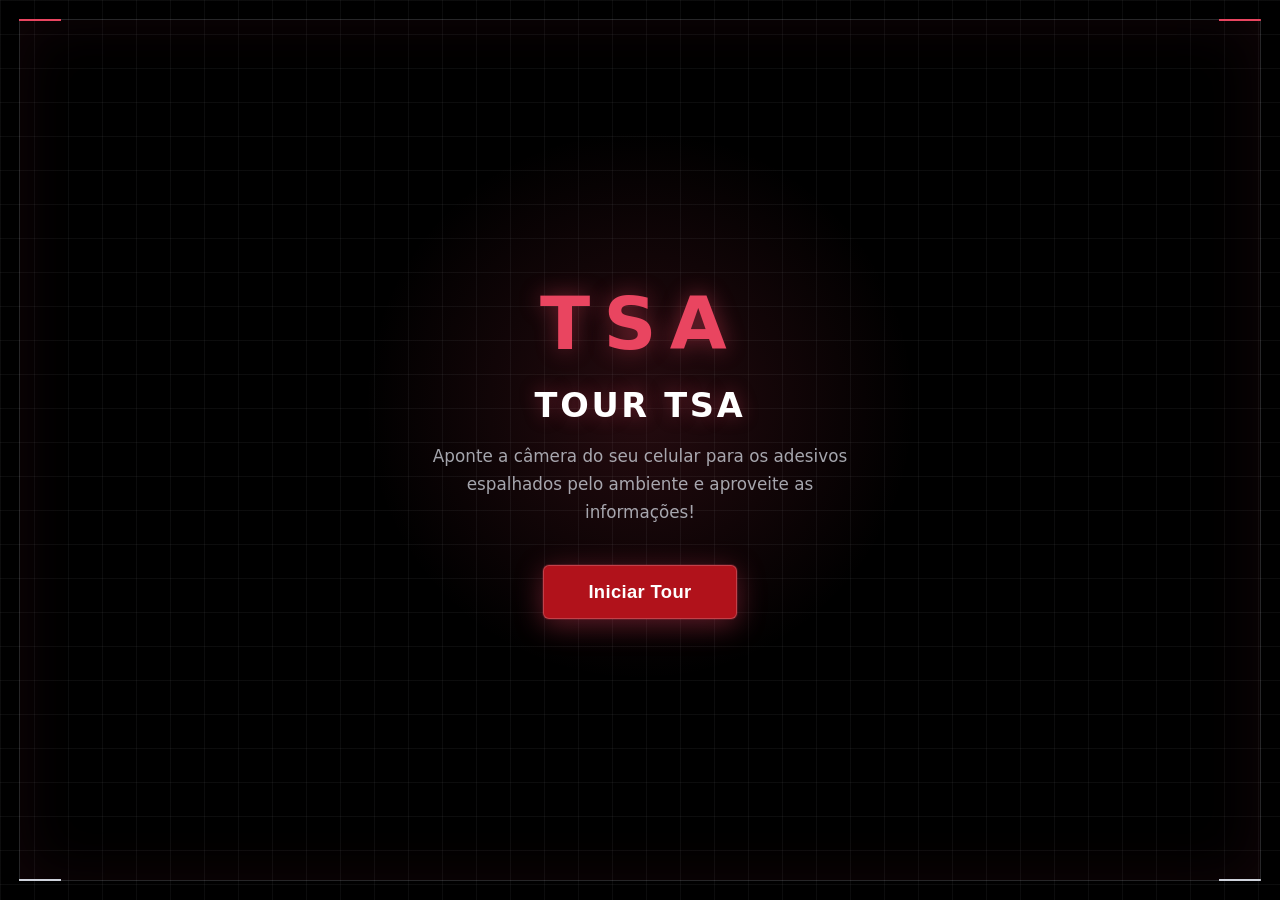
==== index.html @ 0ea592c1 "palavras e titulos e funcionalidades adicionado" ====
<!DOCTYPE html>
<html lang="pt-BR">
<head>
  <meta charset="UTF-8" />
  <meta name="viewport" content="width=device-width, initial-scale=1.0, maximum-scale=1.0, user-scalable=no" />
  <meta name="mobile-web-app-capable" content="yes" />
  <meta name="apple-mobile-web-app-capable" content="yes" />
  <meta name="apple-mobile-web-app-status-bar-style" content="black-translucent" />
  <title>Tour em Realidade Aumentada</title>
  <link rel="stylesheet" href="style.css" />
  <script src="https://cdn.jsdelivr.net/npm/aframe@1.4.2/dist/aframe.min.js"></script>
  <script src="https://cdn.jsdelivr.net/npm/mind-ar@1.2.5/dist/mindar-image-aframe.prod.js"></script>

  <!-- Componentes registrados ANTES de <a-scene> para que A-Frame os reconheça. -->
  <script>
    /* ── grow-line: linha bezier que cresce animada quadro a quadro ── */
    AFRAME.registerComponent('grow-line', {
      schema: {
        start:    { type: 'vec3',   default: { x: 0,   y: 0,   z: 0 } },
        cp:       { type: 'vec3',   default: { x: 0,   y: 0.5, z: 0 } },
        end:      { type: 'vec3',   default: { x: 1,   y: 1,   z: 0 } },
        color:    { type: 'color',  default: '#cfd3dc' },
        width:    { type: 'number', default: 0.006 },
        opacity:  { type: 'number', default: 0.65 },
        duration: { type: 'number', default: 700 }   // ms para crescer do início ao fim
      },
      init: function () {
        var d = this.data;
        this._curve = new THREE.QuadraticBezierCurve3(
          new THREE.Vector3(d.start.x, d.start.y, d.start.z),
          new THREE.Vector3(d.cp.x,    d.cp.y,    d.cp.z),
          new THREE.Vector3(d.end.x,   d.end.y,   d.end.z)
        );
        // Pré-amostrar o caminho completo da curva (evita recalcular no tick)
        this._N    = 48;
        this._pts  = [];
        for (var i = 0; i <= this._N; i++) this._pts.push(this._curve.getPoint(i / this._N));
        this._mat  = new THREE.MeshBasicMaterial({
          color: new THREE.Color(d.color), opacity: d.opacity, transparent: true
        });
        this._growing   = false;
        this._startTime = null;
        this._lastN     = 0;
      },
      /* Chame para iniciar a animação de crescimento */
      startGrow: function () {
        this._startTime = null;
        this._growing   = true;
        this._lastN     = 0;
      },
      /* Chame para limpar e ocultar a linha */
      reset: function () {
        this._growing   = false;
        this._startTime = null;
        this._lastN     = 0;
        var old = this.el.getObject3D('tube');
        if (old) old.geometry.dispose();
        this.el.removeObject3D('tube');
      },
      tick: function (time) {
        if (!this._growing) return;
        if (this._startTime === null) this._startTime = time;

        var raw = Math.min((time - this._startTime) / this.data.duration, 1);
        // easeInOutCubic
        var p = raw < 0.5 ? 4*raw*raw*raw : 1 - Math.pow(-2*raw+2,3)/2;
        var n = Math.max(2, Math.round(p * this._N) + 1);

        if (n !== this._lastN) {   // só reconstrói quando o ponto muda
          this._lastN = n;
          var pts = this._pts.slice(0, n);
          try {
            var crv = pts.length >= 3
              ? new THREE.CatmullRomCurve3(pts, false, 'catmullrom', 0.5)
              : new THREE.LineCurve3(pts[0], pts[pts.length - 1]);
            var geo = new THREE.TubeGeometry(crv, Math.max(1, n-1), this.data.width, 5, false);
            var old = this.el.getObject3D('tube');
            if (old) old.geometry.dispose();
            this.el.setObject3D('tube', new THREE.Mesh(geo, this._mat));
          } catch(e) {}
        }
        if (raw >= 1) { this._growing = false; this.el.emit('grow-complete'); }
      },
      remove: function () { this.reset(); if (this._mat) this._mat.dispose(); }
    });

    /* ── ar-icon: ícone geométrico desenhado em canvas → textura THREE.js ── */
    AFRAME.registerComponent('ar-icon', {
      schema: { type: { default: 'play' } },
      init: function () {
        var C = 256, cx = 128, cy = 128;
        var cvs = document.createElement('canvas');
        cvs.width = C; cvs.height = C;
        var ctx = cvs.getContext('2d');
        ctx.clearRect(0, 0, C, C);
        ctx.fillStyle   = '#ffffff';
        ctx.strokeStyle = '#ffffff';
        ctx.lineCap     = 'round';
        ctx.lineJoin    = 'round';
        ctx.lineWidth   = 15;

        /* Roundrect sem depender de ctx.roundRect (compatibilidade) */
        function rr(x, y, w, h, r) {
          ctx.beginPath();
          ctx.moveTo(x + r, y);
          ctx.lineTo(x + w - r, y);  ctx.arcTo(x+w, y,   x+w, y+r,   r);
          ctx.lineTo(x + w, y+h-r);  ctx.arcTo(x+w, y+h, x+w-r,y+h, r);
          ctx.lineTo(x + r, y + h);  ctx.arcTo(x,   y+h, x,   y+h-r, r);
          ctx.lineTo(x, y + r);      ctx.arcTo(x,   y,   x+r, y,     r);
          ctx.closePath(); ctx.fill();
        }

        switch (this.data.type) {
          case 'video':
            /* Triângulo play */
            ctx.beginPath();
            ctx.moveTo(cx - 32, cy - 50);
            ctx.lineTo(cx + 58, cy);
            ctx.lineTo(cx - 32, cy + 50);
            ctx.closePath(); ctx.fill();
            break;

          case 'collection':
            /* Grade 2×2 */
            var s = 46, g = 14;
            rr(cx-s-g/2, cy-s-g/2, s, s, 8);
            rr(cx+g/2,   cy-s-g/2, s, s, 8);
            rr(cx-s-g/2, cy+g/2,   s, s, 8);
            rr(cx+g/2,   cy+g/2,   s, s, 8);
            break;

          case 'site':
            /* Ícone "link externo" */
            /* seta diagonal */
            ctx.beginPath();
            ctx.moveTo(cx - 18, cy + 22); ctx.lineTo(cx + 54, cy - 50);
            ctx.stroke();
            /* cabeça da seta */
            ctx.beginPath();
            ctx.moveTo(cx+54, cy-50); ctx.lineTo(cx+18, cy-50); ctx.stroke();
            ctx.beginPath();
            ctx.moveTo(cx+54, cy-50); ctx.lineTo(cx+54, cy-14); ctx.stroke();
            /* canto da caixa */
            ctx.beginPath();
            ctx.moveTo(cx+6,  cy-8);
            ctx.lineTo(cx-52, cy-8);
            ctx.lineTo(cx-52, cy+52);
            ctx.lineTo(cx+8,  cy+52);
            ctx.lineTo(cx+8,  cy+6);
            ctx.stroke();
            break;
        }

        var tex = new THREE.CanvasTexture(cvs);
        var geo = new THREE.PlaneGeometry(0.28, 0.28);
        var mat = new THREE.MeshBasicMaterial({ map: tex, transparent: true, depthTest: false });
        this.el.setObject3D('icon', new THREE.Mesh(geo, mat));
      },
      remove: function () { this.el.removeObject3D('icon'); }
    });

    AFRAME.registerComponent('link-button-bg', {
      init: function () {
        var C = 256;
        var cvs = document.createElement('canvas');
        cvs.width = C;
        cvs.height = C;
        var ctx = cvs.getContext('2d');

        ctx.clearRect(0, 0, C, C);
        ctx.beginPath();
        ctx.arc(128, 128, 112, 0, Math.PI * 2);
        ctx.fillStyle = '#050505';
        ctx.fill();

        ctx.lineWidth = 10;
        ctx.strokeStyle = 'rgba(233, 69, 96, 0.92)';
        ctx.stroke();

        ctx.beginPath();
        ctx.arc(128, 128, 96, 0, Math.PI * 2);
        ctx.strokeStyle = 'rgba(207, 211, 220, 0.24)';
        ctx.lineWidth = 4;
        ctx.stroke();

        var tex = new THREE.CanvasTexture(cvs);
        var geo = new THREE.PlaneGeometry(0.42, 0.42);
        var mat = new THREE.MeshBasicMaterial({ map: tex, transparent: true, depthTest: true });
        this.el.setObject3D('link-bg', new THREE.Mesh(geo, mat));
        this._tex = tex;
      },
      remove: function () {
        this.el.removeObject3D('link-bg');
        if (this._tex) this._tex.dispose();
      }
    });

    AFRAME.registerComponent('adaptive-scale', {
      schema: {
        factor: { type: 'number', default: 0.8 },
        min:    { type: 'number', default: 0.52 },
        max:    { type: 'number', default: 2.15 },
        screen: { type: 'number', default: 380 },
        lerp:   { type: 'number', default: 0.15 }
      },
      init: function () {
        this._cameraPos = new THREE.Vector3();
        this._targetPos = new THREE.Vector3();
        this._p0 = new THREE.Vector3();
        this._px = new THREE.Vector3();
        this._py = new THREE.Vector3();
        this._currentScale = null;
      },
      isWorldVisible: function () {
        var obj = this.el.object3D;
        while (obj) {
          if (!obj.visible) return false;
          obj = obj.parent;
        }
        return true;
      },
      getTargetUnitPixels: function (camera, renderer) {
        var targetObj = this.el.object3D.parent || this.el.object3D;
        var canvas = renderer && renderer.domElement;
        var width = canvas ? canvas.clientWidth : window.innerWidth;
        var height = canvas ? canvas.clientHeight : window.innerHeight;

        if (!width || !height) return 0;

        targetObj.updateWorldMatrix(true, false);
        this._p0.set(0, 0, 0).applyMatrix4(targetObj.matrixWorld).project(camera);
        this._px.set(1, 0, 0).applyMatrix4(targetObj.matrixWorld).project(camera);
        this._py.set(0, 1, 0).applyMatrix4(targetObj.matrixWorld).project(camera);

        var xPixels = Math.hypot(
          (this._px.x - this._p0.x) * width * 0.5,
          (this._px.y - this._p0.y) * height * 0.5
        );
        var yPixels = Math.hypot(
          (this._py.x - this._p0.x) * width * 0.5,
          (this._py.y - this._p0.y) * height * 0.5
        );

        return Math.max(xPixels, yPixels);
      },
      tick: function () {
        var scene = this.el.sceneEl;
        if (!scene || !scene.camera || !this.isWorldVisible()) {
          this._currentScale = null;
          return;
        }

        scene.camera.getWorldPosition(this._cameraPos);
        var targetObj = this.el.object3D.parent || this.el.object3D;
        targetObj.getWorldPosition(this._targetPos);

        var distance = this._cameraPos.distanceTo(this._targetPos);
        var targetPixels = this.getTargetUnitPixels(scene.camera, scene.renderer);
        var canvas = scene.renderer && scene.renderer.domElement;
        var viewportWidth = canvas ? canvas.clientWidth : window.innerWidth;
        var viewportHeight = canvas ? canvas.clientHeight : window.innerHeight;
        var isPortrait = viewportHeight > viewportWidth;
        var portraitScreenFactor = this.el.classList.contains('words-group') ? 0.72 : 0.78;
        var portraitMaxFactor = this.el.classList.contains('words-group') ? 1.15 : 1.25;
        var screenTarget = this.data.screen * (isPortrait ? portraitScreenFactor : 1);
        var minScale = this.data.min * (isPortrait ? 0.78 : 1);
        var maxScale = this.data.max * (isPortrait ? portraitMaxFactor : 1);
        maxScale = Math.max(minScale, maxScale);

        var targetScale = THREE.MathUtils.clamp(
          targetPixels > 1 ? screenTarget / targetPixels : distance * this.data.factor * (isPortrait ? 0.78 : 1),
          minScale,
          maxScale
        );

        if (this._currentScale === null) this._currentScale = targetScale;

        this._currentScale = THREE.MathUtils.lerp(
          this._currentScale,
          targetScale,
          this.data.lerp
        );

        this.el.object3D.scale.set(this._currentScale, this._currentScale, this._currentScale);
      }
    });

    AFRAME.registerComponent('fit-gltf-model', {
      schema: {
        size: { type: 'number', default: 0.52 }
      },
      init: function () {
        this._box = new THREE.Box3();
        this._size = new THREE.Vector3();
        this._center = new THREE.Vector3();
        this._localCenter = new THREE.Vector3();
        this.el.addEventListener('model-loaded', this.fit.bind(this));
        this.el.addEventListener('model-error', function (event) {
          console.error('[WebAR] Falha ao carregar modelo 3D:', this.el.getAttribute('src'), event.detail);
        }.bind(this));
      },
      fit: function () {
        var mesh = this.el.getObject3D('mesh');
        if (!mesh) return;

        mesh.traverse(function (obj) {
          obj.frustumCulled = false;
        });

        this.el.object3D.scale.set(1, 1, 1);
        mesh.position.set(0, 0, 0);
        mesh.updateMatrixWorld(true);

        this._box.setFromObject(mesh);
        if (this._box.isEmpty()) return;

        this._box.getCenter(this._center);
        this._localCenter.copy(this._center);
        this.el.object3D.worldToLocal(this._localCenter);
        mesh.position.sub(this._localCenter);
        mesh.updateMatrixWorld(true);

        this._box.setFromObject(mesh);
        this._box.getSize(this._size);

        var maxDim = Math.max(this._size.x, this._size.y, this._size.z);
        if (!maxDim || !isFinite(maxDim)) return;

        var scale = this.data.size / maxDim;
        this.el.object3D.scale.set(scale, scale, scale);
      }
    });

    AFRAME.registerComponent('product-model-status', {
      schema: {
        name:  { default: '' },
        label: { default: '.product-label' }
      },
      init: function () {
        this._labelEl = this.el.parentEl && this.el.parentEl.querySelector(this.data.label);
        if (this._labelEl) this._labelEl.setAttribute('value', 'Carregando 3D...');

        this.el.addEventListener('model-loaded', function () {
          var mesh = this.el.getObject3D('mesh');
          if (mesh) {
            mesh.visible = true;
            mesh.traverse(function (obj) {
              obj.frustumCulled = false;
              obj.renderOrder = 999;
              if (!obj.material) return;
              var materials = Array.isArray(obj.material) ? obj.material : [obj.material];
              materials.forEach(function (mat) {
                mat.side = THREE.DoubleSide;
                mat.transparent = false;
                mat.opacity = 1;
                mat.depthWrite = false;
                mat.depthTest = false;
                if ('metalness' in mat) mat.metalness = 0;
                if ('roughness' in mat) mat.roughness = 0.55;
                if (mat.emissive) {
                  mat.emissive.set('#ffffff');
                  mat.emissiveIntensity = 0.28;
                }
                mat.needsUpdate = true;
              });
            });
          }
          if (this._labelEl) this._labelEl.setAttribute('value', this.data.name);
          console.info('[WebAR] Modelo 3D carregado:', this.data.name, this.el.getAttribute('src'));
        }.bind(this));

        this.el.addEventListener('model-error', function (event) {
          if (this._labelEl) this._labelEl.setAttribute('value', 'Erro ao carregar 3D');
          console.error('[WebAR] Erro no modelo 3D:', this.data.name, this.el.getAttribute('src'), event.detail);
        }.bind(this));
      }
    });

    AFRAME.registerComponent('continuous-spin', {
      schema: {
        axis:  { default: 'y' },
        speed: { type: 'number', default: 45 }
      },
      init: function () {
        this._target = null;
        this._baseRotation = null;
        this._angle = 0;
      },
      getSpinTarget: function () {
        var mesh = this.el.getObject3D('mesh');
        return mesh || this.el.object3D;
      },
      tick: function (time, delta) {
        if (!delta) return;
        var axis = this.data.axis;
        var target = this.getSpinTarget();
        if (!target || !target.rotation || !(axis in target.rotation)) return;

        if (target !== this._target) {
          this._target = target;
          this._baseRotation = target.rotation.clone();
        }

        this._angle = (this._angle + THREE.MathUtils.degToRad(this.data.speed) * (delta / 1000)) % (Math.PI * 2);
        target.rotation.x = this._baseRotation.x;
        target.rotation.y = this._baseRotation.y;
        target.rotation.z = this._baseRotation.z;
        target.rotation[axis] += this._angle;
      }
    });

    AFRAME.registerComponent('hud-label', {
      schema: {
        text:   { default: '' },
        width:  { type: 'number', default: 0.8 },
        height: { type: 'number', default: 0.18 },
        bg:     { default: '#b1121b' },
        color:  { default: '#ffffff' },
        font:   { type: 'number', default: 42 },
        variant:{ default: 'solid' }
      },
      init: function () { this.render(); },
      update: function () { this.render(); },
      render: function () {
        var d = this.data;
        var W = 1024;
        var H = 256;
        var cvs = document.createElement('canvas');
        cvs.width = W;
        cvs.height = H;
        var ctx = cvs.getContext('2d');
        var r = 100;

        ctx.clearRect(0, 0, W, H);
        var isGlass = d.variant === 'glass';
        ctx.fillStyle = isGlass ? 'rgba(0,0,0,0.58)' : d.bg;
        ctx.shadowColor = 'rgba(233, 69, 96, 0.9)';
        ctx.shadowBlur = isGlass ? 38 : 26;
        ctx.beginPath();
        ctx.moveTo(r, 18);
        ctx.lineTo(W - r, 18);
        ctx.quadraticCurveTo(W - 18, 18, W - 18, r);
        ctx.lineTo(W - 18, H - r);
        ctx.quadraticCurveTo(W - 18, H - 18, W - r, H - 18);
        ctx.lineTo(r, H - 18);
        ctx.quadraticCurveTo(18, H - 18, 18, H - r);
        ctx.lineTo(18, r);
        ctx.quadraticCurveTo(18, 18, r, 18);
        ctx.closePath();
        ctx.fill();

        ctx.shadowBlur = 0;
        ctx.strokeStyle = isGlass ? 'rgba(233,69,96,0.85)' : 'rgba(255,255,255,0.42)';
        ctx.lineWidth = 8;
        ctx.stroke();

        if (isGlass) {
          ctx.strokeStyle = 'rgba(207,211,220,0.28)';
          ctx.lineWidth = 3;
          for (var gx = 70; gx < W - 70; gx += 72) {
            ctx.beginPath();
            ctx.moveTo(gx, 42);
            ctx.lineTo(gx + 24, 42);
            ctx.stroke();
          }
          ctx.fillStyle = 'rgba(233,69,96,0.95)';
          ctx.fillRect(54, H / 2 - 32, 8, 64);
          ctx.fillRect(W - 62, H / 2 - 32, 8, 64);
        }

        ctx.fillStyle = d.color;
        ctx.font = (isGlass ? '800 ' : '700 ') + d.font + 'px Segoe UI, Arial, sans-serif';
        ctx.shadowColor = isGlass ? 'rgba(255,255,255,0.35)' : 'transparent';
        ctx.shadowBlur = isGlass ? 8 : 0;
        ctx.textAlign = 'center';
        ctx.textBaseline = 'middle';
        ctx.fillText(d.text, W / 2, H / 2);

        if (this._tex) this._tex.dispose();
        this._tex = new THREE.CanvasTexture(cvs);
        this._tex.needsUpdate = true;

        var geo = new THREE.PlaneGeometry(d.width, d.height);
        var mat = new THREE.MeshBasicMaterial({ map: this._tex, transparent: true, depthTest: false });
        this.el.setObject3D('hud-label', new THREE.Mesh(geo, mat));
      },
      remove: function () {
        this.el.removeObject3D('hud-label');
        if (this._tex) this._tex.dispose();
      }
    });

    AFRAME.registerComponent('scan-frame', {
      init: function () {
        var z = 0.13;
        var makePlane = function (x, y, w, h, color, opacity) {
          var p = document.createElement('a-plane');
          p.setAttribute('position', x + ' ' + y + ' ' + z);
          p.setAttribute('width', w);
          p.setAttribute('height', h);
          p.setAttribute('color', color);
          p.setAttribute('opacity', opacity);
          p.setAttribute('material', 'shader:flat; transparent:true');
          return p;
        };

        var w = 1.28;
        var h = 0.86;
        var l = 0.2;
        var t = 0.018;
        var x = w / 2;
        var y = h / 2;

        var grid = makePlane(0, 0, 1.5, 1.04, '#000000', 0.28);
        grid.setAttribute('position', '0 0 0.105');
        this.el.appendChild(grid);

        for (var gx = -0.6; gx <= 0.61; gx += 0.2) {
          this.el.appendChild(makePlane(gx, 0, 0.006, 0.96, '#cfd3dc', 0.14));
        }
        for (var gy = -0.4; gy <= 0.41; gy += 0.16) {
          this.el.appendChild(makePlane(0, gy, 1.38, 0.006, '#cfd3dc', 0.14));
        }

        var pulse1 = document.createElement('a-ring');
        pulse1.setAttribute('position', '0 0 0.14');
        pulse1.setAttribute('radius-inner', '0.12');
        pulse1.setAttribute('radius-outer', '0.13');
        pulse1.setAttribute('color', '#e94560');
        pulse1.setAttribute('opacity', '0.72');
        pulse1.setAttribute('material', 'shader:flat; transparent:true');
        pulse1.setAttribute('animation__scale',
          'property:scale; from:0.35 0.35 0.35; to:5.8 3.9 1; dur:1800; loop:true; easing:easeOutQuad');
        pulse1.setAttribute('animation__fade',
          'property:opacity; from:0.72; to:0; dur:1800; loop:true; easing:easeOutQuad');
        this.el.appendChild(pulse1);

        var pulse2 = pulse1.cloneNode(false);
        pulse2.setAttribute('animation__scale',
          'property:scale; from:0.35 0.35 0.35; to:5.8 3.9 1; dur:1800; delay:650; loop:true; easing:easeOutQuad');
        pulse2.setAttribute('animation__fade',
          'property:opacity; from:0.5; to:0; dur:1800; delay:650; loop:true; easing:easeOutQuad');
        this.el.appendChild(pulse2);

        [
          [-x + l/2, y, l, t], [-x, y - l/2, t, l],
          [ x - l/2, y, l, t], [ x, y - l/2, t, l],
          [-x + l/2,-y, l, t], [-x,-y + l/2, t, l],
          [ x - l/2,-y, l, t], [ x,-y + l/2, t, l]
        ].forEach(function (seg) {
          this.el.appendChild(makePlane(seg[0], seg[1], seg[2], seg[3], '#e94560', 0.9));
        }, this);

        var scan = makePlane(0, y, w, 0.026, '#e94560', 0.38);
        scan.setAttribute('animation__scan',
          'property:position; from:0 ' + y + ' ' + z + '; to:0 ' + (-y) + ' ' + z +
          '; dur:1200; dir:alternate; loop:true; easing:easeInOutSine');
        this.el.appendChild(scan);
      }
    });

    AFRAME.registerComponent('orbit-tags', {
      schema: {
        words:  { default: 'INOVACAO,PRESENCA,IDENTIDADE,ESTILO,TECNOLOGIA,DESIGN' },
        radius: { type: 'number', default: 1.15 },
        speed:  { type: 'number', default: 15000 },
        hold:   { type: 'number', default: 500 },
        bg:     { default: 'rgba(177,18,27,0.72)' },
        color:  { default: '#ffffff' },
        font:   { type: 'number', default: 56 },
        width:  { type: 'number', default: 0.84 },
        height: { type: 'number', default: 0.23 },
        layout: { default: 'circle' }
      },
      init: function () {
        this._tags = [];
        this._startTime = null;
        this._orbiting = false;
        this._completeTimer = null;
        this.buildTags();
      },
      update: function (oldData) {
        if (!oldData || !this._tags) return;
        if (
          oldData.words !== this.data.words ||
          oldData.radius !== this.data.radius ||
          oldData.bg !== this.data.bg ||
          oldData.color !== this.data.color ||
          oldData.font !== this.data.font ||
          oldData.width !== this.data.width ||
          oldData.height !== this.data.height ||
          oldData.layout !== this.data.layout
        ) {
          this.buildTags();
        }
      },
      buildTags: function () {
        this.reset();
        while (this.el.firstChild) {
          this.el.removeChild(this.el.firstChild);
        }

        var words = this.data.words.split(',').map(function (w) { return w.trim(); }).filter(Boolean);
        var total = words.length || 1;

        this._tags = [];

        var startAngle = total === 2 || total === 3 ? 0 : Math.PI / 2;

        words.forEach(function (word, i) {
          var angle = startAngle - ((Math.PI * 2 * i) / total);
          var pos = this.getTagPosition(angle, total, i);

          var tag = document.createElement('a-entity');
          tag.setAttribute('position', '0 0 0.17');
          tag.setAttribute('scale', '0.001 0.001 0.001');

          var label = document.createElement('a-entity');
          label.setAttribute('hud-label',
            'text:' + word +
            '; width:' + this.data.width +
            '; height:' + this.data.height +
            '; bg:' + this.data.bg +
            '; color:' + this.data.color +
            '; font:' + this.data.font);
          tag.appendChild(label);
          this.el.appendChild(tag);
          this._tags.push({ el: tag, angle: angle, index: i, x: pos.x, y: pos.y });
        }, this);
      },
      getTagPosition: function (angle, total, index) {
        if (total <= 1) {
          return { x: 0, y: 0 };
        }

        var layout = this.data.layout || 'circle';
        if (layout === 'row') {
          var rowSpan = Math.min(1.72, Math.max(0.74, (total - 1) * 0.86));
          return {
            x: -rowSpan / 2 + (rowSpan * index) / Math.max(total - 1, 1),
            y: 0
          };
        }

        if (layout === 'column') {
          var columnSpan = Math.min(1.12, Math.max(0.42, (total - 1) * 0.34));
          return {
            x: 0,
            y: columnSpan / 2 - (columnSpan * index) / Math.max(total - 1, 1)
          };
        }

        if (layout === 'diagonal') {
          var diagonalSpanX = Math.min(1.55, Math.max(0.76, (total - 1) * 0.58));
          var diagonalSpanY = Math.min(0.92, Math.max(0.36, (total - 1) * 0.28));
          var progress = index / Math.max(total - 1, 1);
          return {
            x: -diagonalSpanX / 2 + diagonalSpanX * progress,
            y: diagonalSpanY / 2 - diagonalSpanY * progress
          };
        }

        if (layout === 'grid') {
          var cols = Math.ceil(Math.sqrt(total));
          var rows = Math.ceil(total / cols);
          var col = index % cols;
          var row = Math.floor(index / cols);
          var spacingX = cols <= 2 ? 0.78 : 0.62;
          var spacingY = rows <= 2 ? 0.34 : 0.3;
          return {
            x: (col - (cols - 1) / 2) * spacingX,
            y: ((rows - 1) / 2 - row) * spacingY
          };
        }

        var radiusFactor = total <= 3 ? 0.72 : (total <= 4 ? 0.76 : (total === 5 ? 0.84 : 0.9));
        var horizontalInset = total <= 3 ? 0.74 : (total <= 4 ? 0.68 : 0.72);
        var verticalInset = total <= 3 ? 0.74 : (total <= 4 ? 0.62 : 0.68);
        var effectiveRadius = this.data.radius * radiusFactor;

        return {
          x: Math.cos(angle) * effectiveRadius * horizontalInset,
          y: Math.sin(angle) * effectiveRadius * verticalInset
        };
      },
      reset: function () {
        this._orbiting = false;
        this._startTime = null;
        if (this._completeTimer) {
          clearTimeout(this._completeTimer);
          this._completeTimer = null;
        }
        if (!this._tags) return;
        this._tags.forEach(function (tagData) {
          tagData.el.removeAttribute('animation__burstpos');
          tagData.el.removeAttribute('animation__burstscale');
          tagData.el.removeAttribute('animation__holdscale');
          tagData.el.removeAttribute('animation__settlepos');
          tagData.el.removeAttribute('animation__settlescale');
          tagData.el.removeAttribute('animation__vortexpos');
          tagData.el.removeAttribute('animation__vortexscale');
          tagData.el.removeAttribute('animation__vortexspin');
          tagData.el.removeAttribute('animation__wavepos');
          tagData.el.removeAttribute('animation__wavescale');
          tagData.el.removeAttribute('animation__rainpos');
          tagData.el.removeAttribute('animation__rainscale');
          tagData.el.removeAttribute('animation__spiralpos');
          tagData.el.removeAttribute('animation__spiralscale');
          tagData.el.removeAttribute('animation__spiralrot');
          tagData.el.removeAttribute('animation__constpos');
          tagData.el.removeAttribute('animation__constscale');
          tagData.el.removeAttribute('animation__constrot');
          tagData.el.removeAttribute('animation__exitpos');
          tagData.el.removeAttribute('animation__exitscale');
          tagData.el.removeAttribute('animation__pulse');
          tagData.el.setAttribute('position', '0 0 0.17');
          tagData.el.setAttribute('rotation', '0 0 0');
          tagData.el.setAttribute('scale', '0.001 0.001 0.001');
        });
      },
      completeAfter: function (duration) {
        var wait = Math.max(1800, Number(duration || 5200));
        if (this._completeTimer) clearTimeout(this._completeTimer);
        this._completeTimer = setTimeout(function () {
          this.el.emit('word-sequence-complete');
        }.bind(this), wait);
      },
      finishPresentation: function (duration, scaleValue) {
        if (!this._tags) return;
        var wait = Math.max(1800, Number(duration || 5200));
        var outDelay = Math.max(1200, wait - 560);
        var scale = scaleValue || '0.96 0.96 0.96';

        this._tags.forEach(function (tagData, i) {
          var delay = outDelay + i * 24;
          tagData.el.setAttribute('animation__exitpos',
            'property:position; from:' + tagData.x + ' ' + tagData.y +
            ' 0.17; to:0 0 0.24; dur:520; delay:' + delay + '; easing:easeInCubic');
          tagData.el.setAttribute('animation__exitscale',
            'property:scale; from:' + scale + '; to:0.001 0.001 0.001; dur:420; delay:' + delay +
            '; easing:easeInBack');
        });

        this.completeAfter(wait + 80);
      },
      present: function () {
        this.reset();
        if (!this._tags) return;
        var step = this.data.hold + 900;

        this._tags.forEach(function (tagData, i) {
          var delay = i * step;
          var moveDelay = delay + this.data.hold;

          tagData.el.setAttribute('animation__burstpos',
            'property:position; from:0 0 0.17; to:0 0 0.2; dur:320; delay:' + delay + '; easing:easeOutCubic');
          tagData.el.setAttribute('animation__burstscale',
            'property:scale; from:0.001 0.001 0.001; to:1.22 1.22 1.22; dur:420; delay:' + delay +
            '; easing:easeOutBack');
          tagData.el.setAttribute('animation__holdscale',
            'property:scale; from:1.22 1.22 1.22; to:1.08 1.08 1.08; dur:260; delay:' + moveDelay +
            '; easing:easeInOutSine');
          tagData.el.setAttribute('animation__settlepos',
            'property:position; from:0 0 0.2; to:' + tagData.x + ' ' + tagData.y +
            ' 0.17; dur:620; delay:' + moveDelay + '; easing:easeOutCubic');
          tagData.el.setAttribute('animation__settlescale',
            'property:scale; from:1.08 1.08 1.08; to:0.96 0.96 0.96; dur:620; delay:' + moveDelay +
            '; easing:easeOutCubic');
        }, this);

        var vortexDelay = this._tags.length * step + 400;
        this._tags.forEach(function (tagData, i) {
          var delay = vortexDelay + i * 70;
          tagData.el.setAttribute('animation__vortexspin',
            'property:rotation; from:0 0 0; to:0 0 720; dur:900; delay:' + delay + '; easing:easeInCubic');
          tagData.el.setAttribute('animation__vortexpos',
            'property:position; from:' + tagData.x + ' ' + tagData.y +
            ' 0.17; to:0 0 0.24; dur:900; delay:' + delay + '; easing:easeInCubic');
          tagData.el.setAttribute('animation__vortexscale',
            'property:scale; from:0.96 0.96 0.96; to:0.001 0.001 0.001; dur:520; delay:' + (delay + 380) +
            '; easing:easeInBack');
        });

        this._completeTimer = setTimeout(function () {
          this.el.emit('word-sequence-complete');
        }.bind(this), vortexDelay + 1300);
      },
      presentWave: function (duration) {
        this.reset();
        if (!this._tags || !this._tags.length) {
          this.completeAfter(duration);
          return;
        }

        this._tags.forEach(function (tagData, i) {
          var delay = i * 130;
          var fromY = tagData.y + Math.sin(i * 1.2) * 0.16;
          tagData.el.setAttribute('position', '-1.28 ' + fromY + ' 0.21');
          tagData.el.setAttribute('scale', '0.001 0.001 0.001');
          tagData.el.setAttribute('animation__wavepos',
            'property:position; from:-1.28 ' + fromY + ' 0.21; to:' + tagData.x + ' ' +
            tagData.y + ' 0.17; dur:920; delay:' + delay + '; easing:easeOutCubic');
          tagData.el.setAttribute('animation__wavescale',
            'property:scale; from:0.001 0.001 0.001; to:0.96 0.96 0.96; dur:520; delay:' +
            delay + '; easing:easeOutBack');
        });

        this.finishPresentation(duration || 5200, '0.96 0.96 0.96');
      },
      presentRain: function (duration) {
        this.reset();
        if (!this._tags || !this._tags.length) {
          this.completeAfter(duration);
          return;
        }

        this._tags.forEach(function (tagData, i) {
          var delay = i * 115;
          var fromY = 1.08 + (i % 3) * 0.12;
          tagData.el.setAttribute('position', tagData.x + ' ' + fromY + ' 0.24');
          tagData.el.setAttribute('scale', '0.001 0.001 0.001');
          tagData.el.setAttribute('animation__rainpos',
            'property:position; from:' + tagData.x + ' ' + fromY + ' 0.24; to:' +
            tagData.x + ' ' + tagData.y + ' 0.17; dur:760; delay:' + delay + '; easing:easeOutBack');
          tagData.el.setAttribute('animation__rainscale',
            'property:scale; from:0.001 0.001 0.001; to:0.98 0.98 0.98; dur:420; delay:' +
            delay + '; easing:easeOutCubic');
        });

        this.finishPresentation(duration || 5200, '0.98 0.98 0.98');
      },
      presentSpiral: function (duration) {
        this.reset();
        if (!this._tags || !this._tags.length) {
          this.completeAfter(duration);
          return;
        }

        var total = this._tags.length || 1;
        this._tags.forEach(function (tagData, i) {
          var delay = i * 105;
          var turn = i * 1.18;
          var fromX = Math.cos(turn) * 0.22;
          var fromY = -0.42 + (i / Math.max(total - 1, 1)) * 0.84;
          tagData.el.setAttribute('position', fromX + ' ' + fromY + ' 0.34');
          tagData.el.setAttribute('rotation', '0 0 -42');
          tagData.el.setAttribute('scale', '0.28 0.28 0.28');
          tagData.el.setAttribute('animation__spiralpos',
            'property:position; from:' + fromX + ' ' + fromY + ' 0.34; to:' +
            tagData.x + ' ' + tagData.y + ' 0.17; dur:980; delay:' + delay + '; easing:easeOutCubic');
          tagData.el.setAttribute('animation__spiralscale',
            'property:scale; from:0.28 0.28 0.28; to:0.96 0.96 0.96; dur:860; delay:' +
            delay + '; easing:easeOutBack');
          tagData.el.setAttribute('animation__spiralrot',
            'property:rotation; from:0 0 -42; to:0 0 0; dur:980; delay:' + delay + '; easing:easeOutCubic');
        });

        this.finishPresentation(duration || 5600, '0.96 0.96 0.96');
      },
      presentConstellation: function (duration) {
        this.reset();
        if (!this._tags || !this._tags.length) {
          this.completeAfter(duration);
          return;
        }

        this._tags.forEach(function (tagData, i) {
          var delay = i * 150;
          var fromX = tagData.x * 0.22;
          var fromY = tagData.y * 0.22;
          var rot = i % 2 === 0 ? 12 : -12;
          tagData.el.setAttribute('position', fromX + ' ' + fromY + ' 0.28');
          tagData.el.setAttribute('rotation', '0 0 ' + rot);
          tagData.el.setAttribute('scale', '0.001 0.001 0.001');
          tagData.el.setAttribute('animation__constpos',
            'property:position; from:' + fromX + ' ' + fromY + ' 0.28; to:' +
            tagData.x + ' ' + tagData.y + ' 0.17; dur:720; delay:' + delay + '; easing:easeOutCubic');
          tagData.el.setAttribute('animation__constscale',
            'property:scale; from:0.001 0.001 0.001; to:1.02 1.02 1.02; dur:520; delay:' +
            delay + '; easing:easeOutBack');
          tagData.el.setAttribute('animation__constrot',
            'property:rotation; from:0 0 ' + rot + '; to:0 0 0; dur:720; delay:' + delay +
            '; easing:easeOutCubic');
        });

        this.finishPresentation(duration || 5200, '1.02 1.02 1.02');
      },
      startOrbit: function () {
        this._orbiting = true;
        this._startTime = null;
        if (this._tags) {
          this._tags.forEach(function (tagData) {
            tagData.el.setAttribute('position', tagData.x + ' ' + tagData.y + ' 0.16');
            tagData.el.setAttribute('scale', '0.96 0.96 0.96');
            tagData.el.setAttribute('animation__pulse',
              'property:scale; from:0.96 0.96 0.96; to:1.04 1.04 1.04; dir:alternate; dur:1500; loop:true; easing:easeInOutSine');
          });
        }
      },
      tick: function (time) {
        if (!this._orbiting) return;
        if (!this._tags || !this._tags.length) return;
        if (this._startTime === null) this._startTime = time;

        var spin = ((time - this._startTime) / this.data.speed) * Math.PI * 2;
        var total = this._tags.length || 1;

        this._tags.forEach(function (tagData) {
          if (this.data.layout && this.data.layout !== 'circle') {
            tagData.el.setAttribute('position', tagData.x + ' ' + tagData.y + ' 0.16');
            tagData.el.setAttribute('rotation', '0 0 0');
            return;
          }

          var angle = tagData.angle + spin;
          var pos = this.getTagPosition(angle, total, tagData.index);
          tagData.el.setAttribute('position', pos.x + ' ' + pos.y + ' 0.16');
          tagData.el.setAttribute('rotation', '0 0 0');
        }, this);
      }
    });
  </script>
</head>
<body>

  <!-- ====================================================
       TELA INICIAL (SPLASH)
       ==================================================== -->
  <div id="splash-screen">
    <div class="splash-content">
      <span class="splash-icon">TSA</span>
      <h1>Tour TSA</h1>
      <p>
        Aponte a câmera do seu celular para os adesivos
        espalhados pelo ambiente e aproveite as informações!
      </p>
      <button id="start-btn" onclick="startExperience()">
        Iniciar Tour
      </button>
    </div>
  </div>

  <!-- ====================================================
       INSTRUÇÃO INICIAL (aparece ao abrir a câmera AR)
       ==================================================== -->
  <div id="ar-welcome" class="hidden">
    <div class="welcome-card">
      <p class="welcome-brand">TSA</p>
      <p id="welcome-step-label" class="welcome-step-label">Passo 1 de 4</p>
      <h2 id="welcome-title">Quatro paineis de marca</h2>
      <p id="welcome-text">A experiencia e dividida em quatro paineis. Cada painel representa uma marca e funciona como uma trilha visual do inicio ao fim.</p>
      <div id="welcome-panels-map" class="welcome-panels-map" aria-label="Quatro paineis de marca">
        <div class="welcome-panel-card">
          <span>PAINEL 01</span>
          <strong>MARCA</strong>
        </div>
        <div class="welcome-panel-card">
          <span>PAINEL 02</span>
          <strong>MARCA</strong>
        </div>
        <div class="welcome-panel-card">
          <span>PAINEL 03</span>
          <strong>MARCA</strong>
        </div>
        <div class="welcome-panel-card">
          <span>PAINEL 04</span>
          <strong>MARCA</strong>
        </div>
      </div>
      <div id="welcome-trail-map" class="welcome-trail-map hidden" data-step="0" aria-label="Trilha de pontos para escanear">
        <svg viewBox="0 0 720 360" role="img" aria-hidden="true">
          <path class="trail-path-base" d="M74 292 C132 208 212 238 244 164 C286 72 398 82 430 156 C462 226 556 204 628 78" />
          <path class="trail-path-progress" pathLength="100" d="M74 292 C132 208 212 238 244 164 C286 72 398 82 430 156 C462 226 556 204 628 78" />
          <g class="trail-point trail-point-0" transform="translate(74 292)">
            <circle r="26"></circle>
            <text y="7">1</text>
          </g>
          <g class="trail-point trail-point-1" transform="translate(244 164)">
            <circle r="26"></circle>
            <text y="7">2</text>
          </g>
          <g class="trail-point trail-point-2" transform="translate(430 156)">
            <circle r="26"></circle>
            <text y="7">3</text>
          </g>
          <g class="trail-point trail-point-3" transform="translate(628 78)">
            <circle r="26"></circle>
            <text y="7">FIM</text>
          </g>
          <text class="trail-caption" x="360" y="334">avance escaneando cada ponto</text>
        </svg>
      </div>
      <div id="welcome-dots" class="welcome-dots" aria-hidden="true"></div>
      <button id="welcome-next-btn" onclick="nextWelcomeStep()">Entendido</button>
    </div>
  </div>

  <!-- ====================================================
       DICA FLUTUANTE
       ==================================================== -->
  <div id="ar-hint" class="hidden">
    <span>Aponte para um adesivo ou imagem de produto</span>
  </div>

  <div id="ar-dark-overlay" class="hidden"></div>

  <!-- ====================================================
       MODAL DO VÍDEO
       ==================================================== -->
  <div id="video-modal" class="hidden" onclick="handleVideoOverlayClick(event)">
    <div class="modal-content">
      <div class="modal-header">
        <h2 id="modal-title"></h2>
        <button class="modal-close-btn" onclick="closeVideoModal()" aria-label="Fechar vídeo">✕</button>
      </div>
      <div class="video-container">
        <video id="modal-video" playsinline controls preload="none"></video>
      </div>
    </div>
  </div>

  <!-- ====================================================
       MODAL DA COLEÇÃO (CARROSSEL)
       ==================================================== -->
  <div id="collection-modal" class="hidden" onclick="handleCollectionOverlayClick(event)">
    <div class="modal-content">
      <div class="modal-header">
        <h2 id="collection-brand-name"></h2>
        <button class="modal-close-btn" onclick="closeCollectionModal()" aria-label="Fechar coleção">✕</button>
      </div>
      <div class="carousel-container">
        <button class="carousel-nav" onclick="prevCollectionImage()" aria-label="Anterior">&#8249;</button>
        <div class="carousel-image-wrapper">
          <img id="carousel-img" src="" alt="Item da coleção" />
          <p id="carousel-empty" class="carousel-empty hidden">
            Nenhuma imagem carregada.
          </p>
        </div>
        <button class="carousel-nav" onclick="nextCollectionImage()" aria-label="Próximo">&#8250;</button>
      </div>
      <div class="carousel-info">
        <strong id="carousel-item-name">Item da coleção</strong>
      </div>
      <div id="carousel-dots" class="carousel-dots"></div>
    </div>
  </div>

  <button id="close-3d-btn" class="hidden" onclick="hideModel3D()" aria-label="Fechar modelo 3D">
    Fechar 3D
  </button>

  <!-- ====================================================
       CENA A-FRAME + MINDAR
       ==================================================== -->
  <a-scene
    id="ar-scene"
    embedded
    cursor="rayOrigin: mouse"
    raycaster="objects: .clickable; far: 10000"
    mindar-image="imageTargetSrc: ./targets/targets.mind; autoStart: false; uiLoading: yes; uiScanning: no; uiError: yes; filterMinCF:0.001; filterBeta:0.01; warmupTolerance:3; missTolerance:12;"
    color-space="sRGB"
    renderer="colorManagement: true; alpha: true; antialias: true;"
    vr-mode-ui="enabled: false"
    device-orientation-permission-ui="enabled: false">

    <a-camera position="0 0 0" look-controls="enabled: false"></a-camera>
    <a-light type="ambient" color="#ffffff" intensity="1.15"></a-light>
    <a-light type="directional" color="#ffffff" intensity="0.9" position="0.5 1 1"></a-light>
    <a-light type="directional" color="#ffffff" intensity="1.2" position="-0.8 1.2 1.8"></a-light>

    <!-- ALVO 0 -> aplicação original / Marca 01 -->
    <a-entity id="target-0" mindar-image-target="targetIndex: 0">
      <a-entity id="text-group-0" class="text-group" adaptive-scale="factor:0.75; min:0.52; max:2.25; screen:410; lerp:0.22">
        <a-text class="ar-brand" value="Marca 01" position="0 0.78 0.08" align="center" color="#e94560" width="1.4" visible="false"></a-text>
        <a-entity class="ar-intro-line ar-intro-top" hud-label="text:Tecnologia, estilo e presença; width:1.36; height:0.21; bg:#b1121b; color:#ffffff; font:40; variant:glass" position="0 0.58 0.18" scale="0.001 0.001 0.001" visible="false"></a-entity>
        <a-entity class="ar-intro-line ar-intro-bottom" hud-label="text:Detalhes que fortalecem a marca; width:1.48; height:0.21; bg:#b1121b; color:#ffffff; font:38; variant:glass" position="0 -0.58 0.18" scale="0.001 0.001 0.001" visible="false"></a-entity>
        <a-entity class="ar-final-cta" hud-label="text:veja mais informações; width:1.55; height:0.24; bg:#b1121b; color:#ffffff; font:44; variant:glass" position="0 -0.82 0.2" scale="0.001 0.001 0.001" visible="false"></a-entity>
        <a-text class="ar-phrase" value="Moda urbana com identidade e atitude." position="0 -0.46 0.09" align="center" color="#ffffff" width="1.05" scale="1.7 1.7 1.7" visible="false" animation__float="property:object3D.position.y; from:-0.46; to:-0.4; dir:alternate; dur:4500; loop:true; easing:easeInOutSine"></a-text>
      </a-entity>

      <a-entity id="words-group-0" class="words-group" adaptive-scale="factor:0.68; min:0.48; max:2.05; screen:360; lerp:0.22">
        <a-entity class="ar-orbit-tags" orbit-tags="words:INOVAÇÃO,PRESENÇA,IDENTIDADE,ESTILO,TECNOLOGIA,DESIGN; radius:1.15; speed:15000" visible="false"></a-entity>
      </a-entity>

      <a-entity id="lines-group-0" class="lines-group">
        <a-circle class="ar-center" position="0 0 0.07" radius="0.032" color="#cfd3dc" opacity="0.85" material="shader:flat" visible="false"></a-circle>
        <a-entity class="ar-scan" scan-frame visible="false"></a-entity>
        <a-entity class="ar-grow-line" grow-line="start:0 0 0.07; cp:-0.32 0.28 0.08; end:-0.62 0.36 0.1; duration:500"></a-entity>
        <a-entity class="ar-grow-line" grow-line="start:0 0 0.07; cp:0.32 0.28 0.08; end:0.62 0.36 0.1; duration:500"></a-entity>
        <a-entity class="ar-grow-line" grow-line="start:0 0 0.07; cp:0.55 0.08 0.08; end:0.61 -0.25 0.1; duration:500"></a-entity>
      </a-entity>

      <a-entity id="buttons-group-0" class="buttons-group">
        <a-entity class="ar-btn" position="-0.82 0.48 0.1" scale="0.001 0.001 0.001">
          <a-circle radius="0.27" color="#e94560" opacity="0.18" material="shader:flat"></a-circle>
          <a-circle class="clickable ar-button" data-action="collection" data-brand="0" radius="0.21" color="#e94560" material="shader:flat"></a-circle>
          <a-entity ar-icon="type:collection" position="0 0 0.025"></a-entity>
          <a-text class="ar-label" value="Galeria" position="0 0.38 0.02" align="center" color="#ffffff" width="0.65" scale="3 3 3" visible="false"></a-text>
        </a-entity>
        <a-entity class="ar-btn" position="0.82 0.48 0.1" scale="0.001 0.001 0.001">
          <a-circle radius="0.27" color="#b1121b" opacity="0.22" material="shader:flat"></a-circle>
          <a-circle class="clickable ar-button" data-action="video" data-brand="0" radius="0.21" color="#b1121b" material="shader:flat"></a-circle>
          <a-entity ar-icon="type:video" position="0 0 0.025"></a-entity>
          <a-text class="ar-label" value="Video" position="0 0.38 0.02" align="center" color="#ffffff" width="0.65" scale="2.2 2.2 2.2" visible="false"></a-text>
        </a-entity>
        <a-entity class="ar-btn" position="0.82 -0.34 0.1" scale="0.001 0.001 0.001">
          <a-entity class="clickable ar-button" data-action="site" data-brand="0" link-button-bg></a-entity>
          <a-entity ar-icon="type:site" position="0 0 0.025"></a-entity>
          <a-text class="ar-label" value="Site" position="0 0.38 0.02" align="center" color="#ffffff" width="0.65" scale="2.2 2.2 2.2" visible="false"></a-text>
        </a-entity>
      </a-entity>
    </a-entity>

    <!-- ALVO 1 -> aplicação original / Marca 02 -->
    <a-entity id="target-1" mindar-image-target="targetIndex: 1">
      <a-entity id="text-group-1" class="text-group" adaptive-scale="factor:0.75; min:0.52; max:2.25; screen:410; lerp:0.22">
        <a-text class="ar-brand" value="Marca 02" position="0 0.78 0.08" align="center" color="#e94560" width="1.4" visible="false"></a-text>
        <a-entity class="ar-intro-line ar-intro-top" hud-label="text:Tecnologia, estilo e presença; width:1.36; height:0.21; bg:#b1121b; color:#ffffff; font:40; variant:glass" position="0 0.58 0.18" scale="0.001 0.001 0.001" visible="false"></a-entity>
        <a-entity class="ar-intro-line ar-intro-bottom" hud-label="text:Detalhes que fortalecem a marca; width:1.48; height:0.21; bg:#b1121b; color:#ffffff; font:38; variant:glass" position="0 -0.58 0.18" scale="0.001 0.001 0.001" visible="false"></a-entity>
        <a-entity class="ar-final-cta" hud-label="text:veja mais informações; width:1.55; height:0.24; bg:#b1121b; color:#ffffff; font:44; variant:glass" position="0 -0.82 0.2" scale="0.001 0.001 0.001" visible="false"></a-entity>
        <a-text class="ar-phrase" value="Design autoral para todos os momentos." position="0 -0.46 0.09" align="center" color="#ffffff" width="1.05" scale="1.7 1.7 1.7" visible="false" animation__float="property:object3D.position.y; from:-0.46; to:-0.4; dir:alternate; dur:4500; loop:true; easing:easeInOutSine"></a-text>
      </a-entity>

      <a-entity id="words-group-1" class="words-group" adaptive-scale="factor:0.68; min:0.48; max:2.05; screen:360; lerp:0.22">
        <a-entity class="ar-orbit-tags" orbit-tags="words:INOVAÇÃO,PRESENÇA,IDENTIDADE,ESTILO,TECNOLOGIA,DESIGN; radius:1.15; speed:15000" visible="false"></a-entity>
      </a-entity>

      <a-entity id="lines-group-1" class="lines-group">
        <a-circle class="ar-center" position="0 0 0.07" radius="0.032" color="#cfd3dc" opacity="0.85" material="shader:flat" visible="false"></a-circle>
        <a-entity class="ar-scan" scan-frame visible="false"></a-entity>
        <a-entity class="ar-grow-line" grow-line="start:0 0 0.07; cp:-0.32 0.28 0.08; end:-0.62 0.36 0.1; duration:500"></a-entity>
        <a-entity class="ar-grow-line" grow-line="start:0 0 0.07; cp:0.32 0.28 0.08; end:0.62 0.36 0.1; duration:500"></a-entity>
        <a-entity class="ar-grow-line" grow-line="start:0 0 0.07; cp:0.55 0.08 0.08; end:0.61 -0.25 0.1; duration:500"></a-entity>
      </a-entity>

      <a-entity id="buttons-group-1" class="buttons-group">
        <a-entity class="ar-btn" position="-0.82 0.48 0.1" scale="0.001 0.001 0.001">
          <a-circle radius="0.27" color="#e94560" opacity="0.18" material="shader:flat"></a-circle>
          <a-circle class="clickable ar-button" data-action="collection" data-brand="1" radius="0.21" color="#e94560" material="shader:flat"></a-circle>
          <a-entity ar-icon="type:collection" position="0 0 0.025"></a-entity>
          <a-text class="ar-label" value="Galeria" position="0 0.38 0.02" align="center" color="#ffffff" width="0.65" scale="2.2 2.2 2.2" visible="false"></a-text>
        </a-entity>
        <a-entity class="ar-btn" position="0.82 0.48 0.1" scale="0.001 0.001 0.001">
          <a-circle radius="0.27" color="#b1121b" opacity="0.22" material="shader:flat"></a-circle>
          <a-circle class="clickable ar-button" data-action="video" data-brand="1" radius="0.21" color="#b1121b" material="shader:flat"></a-circle>
          <a-entity ar-icon="type:video" position="0 0 0.025"></a-entity>
          <a-text class="ar-label" value="Video" position="0 0.38 0.02" align="center" color="#ffffff" width="0.65" scale="2.2 2.2 2.2" visible="false"></a-text>
        </a-entity>
        <a-entity class="ar-btn" position="0.82 -0.34 0.1" scale="0.001 0.001 0.001">
          <a-entity class="clickable ar-button" data-action="site" data-brand="1" link-button-bg></a-entity>
          <a-entity ar-icon="type:site" position="0 0 0.025"></a-entity>
          <a-text class="ar-label" value="Site" position="0 0.38 0.02" align="center" color="#ffffff" width="0.65" scale="2.2 2.2 2.2" visible="false"></a-text>
        </a-entity>
      </a-entity>
    </a-entity>

    <!-- ALVO 2 -> aplicação original / Marca 03 -->
    <a-entity id="target-2" mindar-image-target="targetIndex: 2">
      <a-entity id="text-group-2" class="text-group" adaptive-scale="factor:0.75; min:0.52; max:2.25; screen:410; lerp:0.22">
        <a-text class="ar-brand" value="Marca 03" position="0 0.78 0.08" align="center" color="#e94560" width="1.4" visible="false"></a-text>
        <a-entity class="ar-intro-line ar-intro-top" hud-label="text:Tecnologia, estilo e presença; width:1.36; height:0.21; bg:#b1121b; color:#ffffff; font:40; variant:glass" position="0 0.58 0.18" scale="0.001 0.001 0.001" visible="false"></a-entity>
        <a-entity class="ar-intro-line ar-intro-bottom" hud-label="text:Detalhes que fortalecem a marca; width:1.48; height:0.21; bg:#b1121b; color:#ffffff; font:38; variant:glass" position="0 -0.58 0.18" scale="0.001 0.001 0.001" visible="false"></a-entity>
        <a-entity class="ar-final-cta" hud-label="text:veja mais informações; width:1.55; height:0.24; bg:#b1121b; color:#ffffff; font:44; variant:glass" position="0 -0.82 0.2" scale="0.001 0.001 0.001" visible="false"></a-entity>
        <a-text class="ar-phrase" value="Estilo, conforto e presenca." position="0 -0.46 0.09" align="center" color="#ffffff" width="1.05" scale="1.7 1.7 1.7" visible="false" animation__float="property:object3D.position.y; from:-0.46; to:-0.4; dir:alternate; dur:4500; loop:true; easing:easeInOutSine"></a-text>
      </a-entity>

      <a-entity id="words-group-2" class="words-group" adaptive-scale="factor:0.68; min:0.48; max:2.05; screen:360; lerp:0.22">
        <a-entity class="ar-orbit-tags" orbit-tags="words:INOVAÇÃO,PRESENÇA,IDENTIDADE,ESTILO,TECNOLOGIA,DESIGN; radius:1.15; speed:15000" visible="false"></a-entity>
      </a-entity>

      <a-entity id="lines-group-2" class="lines-group">
        <a-circle class="ar-center" position="0 0 0.07" radius="0.032" color="#cfd3dc" opacity="0.85" material="shader:flat" visible="false"></a-circle>
        <a-entity class="ar-scan" scan-frame visible="false"></a-entity>
        <a-entity class="ar-grow-line" grow-line="start:0 0 0.07; cp:-0.32 0.28 0.08; end:-0.62 0.36 0.1; duration:500"></a-entity>
        <a-entity class="ar-grow-line" grow-line="start:0 0 0.07; cp:0.32 0.28 0.08; end:0.62 0.36 0.1; duration:500"></a-entity>
        <a-entity class="ar-grow-line" grow-line="start:0 0 0.07; cp:0.55 0.08 0.08; end:0.61 -0.25 0.1; duration:500"></a-entity>
      </a-entity>

      <a-entity id="buttons-group-2" class="buttons-group">
        <a-entity class="ar-btn" position="-0.82 0.48 0.1" scale="0.001 0.001 0.001">
          <a-circle radius="0.27" color="#e94560" opacity="0.18" material="shader:flat"></a-circle>
          <a-circle class="clickable ar-button" data-action="collection" data-brand="2" radius="0.21" color="#e94560" material="shader:flat"></a-circle>
          <a-entity ar-icon="type:collection" position="0 0 0.025"></a-entity>
          <a-text class="ar-label" value="Galeria" position="0 0.38 0.02" align="center" color="#ffffff" width="0.65" scale="2.2 2.2 2.2" visible="false"></a-text>
        </a-entity>
        <a-entity class="ar-btn" position="0.82 0.48 0.1" scale="0.001 0.001 0.001">
          <a-circle radius="0.27" color="#b1121b" opacity="0.22" material="shader:flat"></a-circle>
          <a-circle class="clickable ar-button" data-action="video" data-brand="2" radius="0.21" color="#b1121b" material="shader:flat"></a-circle>
          <a-entity ar-icon="type:video" position="0 0 0.025"></a-entity>
          <a-text class="ar-label" value="Video" position="0 0.38 0.02" align="center" color="#ffffff" width="0.65" scale="2.2 2.2 2.2" visible="false"></a-text>
        </a-entity>
        <a-entity class="ar-btn" position="0.82 -0.34 0.1" scale="0.001 0.001 0.001">
          <a-entity class="clickable ar-button" data-action="site" data-brand="2" link-button-bg></a-entity>
          <a-entity ar-icon="type:site" position="0 0 0.025"></a-entity>
          <a-text class="ar-label" value="Site" position="0 0.38 0.02" align="center" color="#ffffff" width="0.65" scale="2.2 2.2 2.2" visible="false"></a-text>
        </a-entity>
      </a-entity>
    </a-entity>

    <!-- ALVO 3 -> aplicação original / Marca 04 -->
    <a-entity id="target-3" mindar-image-target="targetIndex: 3">
      <a-entity id="text-group-3" class="text-group" adaptive-scale="factor:0.75; min:0.52; max:2.25; screen:410; lerp:0.22">
        <a-text class="ar-brand" value="Marca 04" position="0 0.78 0.08" align="center" color="#e94560" width="1.4" visible="false"></a-text>
        <a-entity class="ar-intro-line ar-intro-top" hud-label="text:Tecnologia, estilo e presença; width:1.36; height:0.21; bg:#b1121b; color:#ffffff; font:40; variant:glass" position="0 0.58 0.18" scale="0.001 0.001 0.001" visible="false"></a-entity>
        <a-entity class="ar-intro-line ar-intro-bottom" hud-label="text:Detalhes que fortalecem a marca; width:1.48; height:0.21; bg:#b1121b; color:#ffffff; font:38; variant:glass" position="0 -0.58 0.18" scale="0.001 0.001 0.001" visible="false"></a-entity>
        <a-entity class="ar-final-cta" hud-label="text:veja mais informações; width:1.55; height:0.24; bg:#b1121b; color:#ffffff; font:44; variant:glass" position="0 -0.82 0.2" scale="0.001 0.001 0.001" visible="false"></a-entity>
        <a-text class="ar-phrase" value="Novas formas de vestir o futuro." position="0 -0.46 0.09" align="center" color="#ffffff" width="1.05" scale="1.7 1.7 1.7" visible="false" animation__float="property:object3D.position.y; from:-0.46; to:-0.4; dir:alternate; dur:4500; loop:true; easing:easeInOutSine"></a-text>
      </a-entity>

      <a-entity id="words-group-3" class="words-group" adaptive-scale="factor:0.68; min:0.48; max:2.05; screen:360; lerp:0.22">
        <a-entity class="ar-orbit-tags" orbit-tags="words:INOVAÇÃO,PRESENÇA,IDENTIDADE,ESTILO,TECNOLOGIA,DESIGN; radius:1.15; speed:15000" visible="false"></a-entity>
      </a-entity>

      <a-entity id="lines-group-3" class="lines-group">
        <a-circle class="ar-center" position="0 0 0.07" radius="0.032" color="#cfd3dc" opacity="0.85" material="shader:flat" visible="false"></a-circle>
        <a-entity class="ar-scan" scan-frame visible="false"></a-entity>
        <a-entity class="ar-grow-line" grow-line="start:0 0 0.07; cp:-0.32 0.28 0.08; end:-0.62 0.36 0.1; duration:500"></a-entity>
        <a-entity class="ar-grow-line" grow-line="start:0 0 0.07; cp:0.32 0.28 0.08; end:0.62 0.36 0.1; duration:500"></a-entity>
        <a-entity class="ar-grow-line" grow-line="start:0 0 0.07; cp:0.55 0.08 0.08; end:0.61 -0.25 0.1; duration:500"></a-entity>
      </a-entity>

      <a-entity id="buttons-group-3" class="buttons-group">
        <a-entity class="ar-btn" position="-0.82 0.48 0.1" scale="0.001 0.001 0.001">
          <a-circle radius="0.27" color="#e94560" opacity="0.18" material="shader:flat"></a-circle>
          <a-circle class="clickable ar-button" data-action="collection" data-brand="3" radius="0.21" color="#e94560" material="shader:flat"></a-circle>
          <a-entity ar-icon="type:collection" position="0 0 0.025"></a-entity>
          <a-text class="ar-label" value="Galeria" position="0 0.38 0.02" align="center" color="#ffffff" width="0.65" scale="2.2 2.2 2.2" visible="false"></a-text>
        </a-entity>
        <a-entity class="ar-btn" position="0.82 0.48 0.1" scale="0.001 0.001 0.001">
          <a-circle radius="0.27" color="#b1121b" opacity="0.22" material="shader:flat"></a-circle>
          <a-circle class="clickable ar-button" data-action="video" data-brand="3" radius="0.21" color="#b1121b" material="shader:flat"></a-circle>
          <a-entity ar-icon="type:video" position="0 0 0.025"></a-entity>
          <a-text class="ar-label" value="Video" position="0 0.38 0.02" align="center" color="#ffffff" width="0.65" scale="2.2 2.2 2.2" visible="false"></a-text>
        </a-entity>
        <a-entity class="ar-btn" position="0.82 -0.34 0.1" scale="0.001 0.001 0.001">
          <a-entity class="clickable ar-button" data-action="site" data-brand="3" link-button-bg></a-entity>
          <a-entity ar-icon="type:site" position="0 0 0.025"></a-entity>
          <a-text class="ar-label" value="Site" position="0 0.38 0.02" align="center" color="#ffffff" width="0.65" scale="2.2 2.2 2.2" visible="false"></a-text>
        </a-entity>
      </a-entity>
    </a-entity>

    <!-- ALVO 4 -> produto Camisa TSA -->
    <a-entity id="product-target-camisa" mindar-image-target="targetIndex: 4">
      <a-gltf-model
        src="assets/models/marca_01/camisa.glb"
        position="0 0 0.16"
        rotation="0 0 0"
        scale="0.55 0.55 0.55"
        product-model-status="name:Camisa TSA"
        continuous-spin="axis:y; speed:45">
      </a-gltf-model>
    </a-entity>

    <!-- ALVO 5 -> produto Bone TSA -->
    <a-entity id="product-target-bone" mindar-image-target="targetIndex: 5">
      <a-gltf-model
        src="assets/models/marca_01/bone.glb"
        position="0 0 0.16"
        rotation="0 0 0"
        scale="0.55 0.55 0.55"
        product-model-status="name:Boné TSA"
        continuous-spin="axis:y; speed:45">
      </a-gltf-model>
    </a-entity>

    <!-- ALVO 6 -> produto Chaveiro TSA -->
    <a-entity id="product-target-chaveiro" mindar-image-target="targetIndex: 6">
      <a-gltf-model
        src="assets/models/marca_01/chaveiro.glb"
        position="0 0 0.16"
        rotation="0 0 0"
        scale="0.55 0.55 0.55"
        product-model-status="name:Chaveiro TSA"
        continuous-spin="axis:y; speed:48">
      </a-gltf-model>
    </a-entity>
  </a-scene>

  <script src="trail-config.js"></script>
  <script src="script.js"></script>
</body>
</html>
---- style.css ----
/* =====================================================
   RESET E BASE
   ===================================================== */
*, *::before, *::after {
  box-sizing: border-box;
  margin: 0;
  padding: 0;
}

:root {
  --tsa-red: #e94560;
  --tsa-red-deep: #b1121b;
  --tsa-black-glass: rgba(0, 0, 0, 0.55);
  --tsa-black-strong: rgba(0, 0, 0, 0.82);
  --tsa-white: #ffffff;
  --tsa-metal: #cfd3dc;
  --tsa-line: rgba(207, 211, 220, 0.38);
  --tsa-line-soft: rgba(207, 211, 220, 0.18);
  --tsa-red-glow: rgba(233, 69, 96, 0.45);
}

html, body {
  width: 100%;
  height: 100%;
  overflow: hidden;
  background: #000;
  font-family: 'Segoe UI', system-ui, -apple-system, BlinkMacSystemFont, sans-serif;
  color: var(--tsa-white);
  -webkit-tap-highlight-color: transparent;
}

/* =====================================================
   UTILITÁRIO
   ===================================================== */
.hidden {
  display: none !important;
}

/* =====================================================
   CENA A-FRAME — tela cheia como fundo
   ===================================================== */
#ar-scene {
  position: fixed !important;
  top: 0 !important;
  left: 0 !important;
  width: 100% !important;
  height: 100% !important;
  z-index: 1;
}

/* =====================================================
   FIX DA CÂMERA MINDAR
   O canvas WebGL precisa de fundo transparente para que
   o feed de câmera (video do MindAR) apareça.
   pointer-events: auto é obrigatório para que o cursor
   A-Frame detecte cliques/toques nos botões 3D.
   ===================================================== */
#ar-scene,
#ar-scene canvas,
.a-canvas {
  background: transparent !important;
}

body > video:not(#modal-video),
video[autoplay]:not(#modal-video) {
  position: fixed !important;
  inset: 0 !important;
  width: 100vw !important;
  height: 100vh !important;
  object-fit: cover !important;
  z-index: 0 !important;
  background: transparent !important;
}

canvas.a-canvas,
.a-canvas {
  position: fixed !important;
  inset: 0 !important;
  width: 100vw !important;
  height: 100vh !important;
  z-index: 2 !important;
  /* NÃO usar pointer-events: none — o cursor A-Frame precisa
     capturar cliques/toques para ativar o raycaster nos botões AR */
  pointer-events: auto;
  cursor: crosshair;
}

/* =====================================================
   INSTRUÇÃO INICIAL (AR WELCOME)
   Aparece após arReady, fecha em 6 s ou ao tocar no botão
   ===================================================== */
#ar-welcome {
  position: fixed;
  inset: 0;
  z-index: 800;
  display: flex;
  align-items: center;
  justify-content: center;
  padding: 1.5rem;
  background: var(--tsa-black-glass);
  backdrop-filter: blur(7px) saturate(1.2);
  -webkit-backdrop-filter: blur(7px) saturate(1.2);
  animation: fadeIn 0.3s ease;
}

.welcome-card {
  position: relative;
  background:
    linear-gradient(90deg, rgba(233, 69, 96, 0.18), transparent 32%),
    rgba(0, 0, 0, 0.72);
  border-radius: 8px;
  padding: 2rem 1.8rem 1.4rem;
  text-align: center;
  max-width: 390px;
  width: 100%;
  border: 1px solid var(--tsa-line);
  box-shadow: 0 0 0 1px rgba(233, 69, 96, 0.12), 0 20px 60px rgba(0, 0, 0, 0.7);
  animation: slideUp 0.35s ease;
  overflow: hidden;
}

.welcome-card::before,
.welcome-card::after,
.modal-content::before,
.modal-content::after {
  content: "";
  position: absolute;
  width: 34px;
  height: 34px;
  pointer-events: none;
}

.welcome-card::before,
.modal-content::before {
  top: 10px;
  left: 10px;
  border-top: 2px solid var(--tsa-red);
  border-left: 2px solid var(--tsa-red);
}

.welcome-card::after,
.modal-content::after {
  right: 10px;
  bottom: 10px;
  border-right: 2px solid var(--tsa-metal);
  border-bottom: 2px solid var(--tsa-metal);
}

.welcome-brand {
  font-size: 1.6rem;
  font-weight: 900;
  letter-spacing: 0.22em;
  color: var(--tsa-red);
  margin-bottom: 0.5rem;
  text-shadow: 0 0 16px var(--tsa-red-glow);
}

.welcome-card h2 {
  font-size: clamp(1rem, 4vw, 1.2rem);
  font-weight: 700;
  color: var(--tsa-white);
  margin-bottom: 0.75rem;
}

.welcome-step-label {
  color: var(--tsa-red);
  font-size: 0.72rem;
  font-weight: 800;
  letter-spacing: 0.16em;
  margin-bottom: 0.55rem;
  text-transform: uppercase;
}

.welcome-card > p {
  font-size: clamp(0.85rem, 3vw, 0.95rem);
  line-height: 1.65;
  color: rgba(207, 211, 220, 0.78);
  margin-bottom: 1.1rem;
}

.welcome-panels-map {
  display: grid;
  grid-template-columns: repeat(2, minmax(0, 1fr));
  gap: 0.65rem;
  width: 100%;
  margin: 0.15rem 0 1rem;
  padding: 0.8rem;
  border-radius: 8px;
  border: 1px solid rgba(207, 211, 220, 0.2);
  background:
    linear-gradient(135deg, rgba(233, 69, 96, 0.14), transparent 42%),
    radial-gradient(circle at 80% 20%, rgba(207, 211, 220, 0.12), transparent 30%),
    rgba(0, 0, 0, 0.34);
  box-shadow: 0 0 24px rgba(233, 69, 96, 0.16);
}

.welcome-panel-card {
  min-height: 4.6rem;
  display: flex;
  flex-direction: column;
  justify-content: center;
  gap: 0.3rem;
  border-radius: 8px;
  border: 1px solid rgba(233, 69, 96, 0.42);
  background: rgba(0, 0, 0, 0.46);
  box-shadow: inset 0 0 18px rgba(233, 69, 96, 0.08), 0 0 16px rgba(233, 69, 96, 0.12);
  animation: panelCardIn 0.58s cubic-bezier(0.22, 1, 0.36, 1) both;
}

.welcome-panel-card:nth-child(2) {
  animation-delay: 0.08s;
}

.welcome-panel-card:nth-child(3) {
  animation-delay: 0.16s;
}

.welcome-panel-card:nth-child(4) {
  animation-delay: 0.24s;
}

.welcome-panel-card span,
.welcome-panel-card strong {
  display: block;
  text-align: center;
}

.welcome-panel-card span {
  color: var(--tsa-red);
  font-size: 0.72rem;
  font-weight: 900;
  letter-spacing: 0.13em;
}

.welcome-panel-card strong {
  color: var(--tsa-white);
  font-size: 0.95rem;
  font-weight: 900;
  letter-spacing: 0.16em;
}

.welcome-trail-map {
  display: block;
  width: 100%;
  aspect-ratio: 12 / 6;
  margin: 0.15rem 0 1rem;
  border-radius: 8px;
  border: 1px solid rgba(207, 211, 220, 0.2);
  background:
    radial-gradient(circle at 18% 80%, rgba(233, 69, 96, 0.18), transparent 26%),
    radial-gradient(circle at 74% 22%, rgba(207, 211, 220, 0.12), transparent 28%),
    rgba(0, 0, 0, 0.34);
  box-shadow: 0 0 24px rgba(233, 69, 96, 0.16);
  overflow: hidden;
}

.welcome-trail-map svg {
  display: block;
  width: 100%;
  height: 100%;
}

.trail-path-base,
.trail-path-progress {
  fill: none;
  stroke-linecap: round;
  stroke-linejoin: round;
}

.trail-path-base {
  stroke: rgba(207, 211, 220, 0.18);
  stroke-width: 12;
  stroke-dasharray: 2 24;
}

.trail-path-progress {
  stroke: var(--tsa-red);
  stroke-width: 14;
  stroke-dasharray: 100;
  stroke-dashoffset: 82;
  filter: drop-shadow(0 0 12px rgba(233, 69, 96, 0.72));
  transition: stroke-dashoffset 0.72s cubic-bezier(0.22, 1, 0.36, 1);
}

.welcome-trail-map[data-step="1"] .trail-path-progress {
  stroke-dashoffset: 56;
}

.welcome-trail-map[data-step="2"] .trail-path-progress {
  stroke-dashoffset: 29;
}

.welcome-trail-map[data-step="3"] .trail-path-progress {
  stroke-dashoffset: 0;
}

.trail-point circle {
  fill: rgba(0, 0, 0, 0.82);
  stroke: rgba(207, 211, 220, 0.55);
  stroke-width: 4;
  transform-box: fill-box;
  transform-origin: center;
  transition: fill 0.28s ease, stroke 0.28s ease, filter 0.28s ease;
}

.trail-point text {
  fill: var(--tsa-metal);
  font-size: 22px;
  font-weight: 900;
  text-anchor: middle;
  text-transform: uppercase;
  transition: fill 0.28s ease;
}

.welcome-trail-map[data-step="0"] .trail-point-0 circle,
.welcome-trail-map[data-step="1"] .trail-point-0 circle,
.welcome-trail-map[data-step="1"] .trail-point-1 circle,
.welcome-trail-map[data-step="2"] .trail-point-0 circle,
.welcome-trail-map[data-step="2"] .trail-point-1 circle,
.welcome-trail-map[data-step="2"] .trail-point-2 circle,
.welcome-trail-map[data-step="3"] .trail-point circle {
  fill: var(--tsa-red);
  stroke: rgba(255, 255, 255, 0.82);
  filter: drop-shadow(0 0 12px rgba(233, 69, 96, 0.65));
}

.welcome-trail-map[data-step="0"] .trail-point-0 text,
.welcome-trail-map[data-step="1"] .trail-point-0 text,
.welcome-trail-map[data-step="1"] .trail-point-1 text,
.welcome-trail-map[data-step="2"] .trail-point-0 text,
.welcome-trail-map[data-step="2"] .trail-point-1 text,
.welcome-trail-map[data-step="2"] .trail-point-2 text,
.welcome-trail-map[data-step="3"] .trail-point text {
  fill: var(--tsa-white);
}

.welcome-trail-map[data-step="0"] .trail-point-0 circle,
.welcome-trail-map[data-step="1"] .trail-point-1 circle,
.welcome-trail-map[data-step="2"] .trail-point-2 circle,
.welcome-trail-map[data-step="3"] .trail-point-3 circle {
  animation: trailPointPulse 0.7s ease both;
}

.trail-caption {
  fill: rgba(207, 211, 220, 0.68);
  font-size: 20px;
  font-weight: 800;
  letter-spacing: 0.12em;
  text-anchor: middle;
  text-transform: uppercase;
}

@keyframes trailPointPulse {
  0% {
    transform: scale(0.72);
  }

  58% {
    transform: scale(1.16);
  }

  100% {
    transform: scale(1);
  }
}

@keyframes panelCardIn {
  0% {
    opacity: 0;
    transform: translateY(10px) scale(0.94);
  }

  100% {
    opacity: 1;
    transform: translateY(0) scale(1);
  }
}

.phone-standing {
  display: block;
  color: var(--tsa-red);
  font-size: clamp(1.8rem, 10vw, 2.8rem);
  line-height: 1.1;
  font-weight: 950;
  letter-spacing: 0.1em;
  margin: 0.25rem 0;
  text-shadow: 0 0 18px var(--tsa-red-glow);
}

.phone-orientation-guide {
  display: grid;
  grid-template-columns: repeat(2, minmax(0, 1fr));
  gap: 0.65rem;
  margin: 0.85rem 0 0.95rem;
}

.phone-option {
  position: relative;
  min-height: 6.8rem;
  display: flex;
  align-items: center;
  justify-content: center;
  border-radius: 8px;
  border: 1px solid rgba(207, 211, 220, 0.18);
  background: rgba(0, 0, 0, 0.34);
}

.phone-option-correct {
  border-color: rgba(63, 220, 126, 0.52);
  box-shadow: inset 0 0 18px rgba(63, 220, 126, 0.08), 0 0 18px rgba(63, 220, 126, 0.14);
}

.phone-option-wrong {
  border-color: rgba(233, 69, 96, 0.56);
  opacity: 0.86;
}

.phone-icon {
  position: relative;
  display: block;
  border: 3px solid var(--tsa-metal);
  border-radius: 10px;
  background: linear-gradient(180deg, rgba(255, 255, 255, 0.1), rgba(255, 255, 255, 0.02));
  box-shadow: inset 0 0 12px rgba(207, 211, 220, 0.14);
}

.phone-icon::before {
  content: '';
  position: absolute;
  left: 50%;
  top: 6px;
  width: 14px;
  height: 3px;
  border-radius: 999px;
  background: rgba(207, 211, 220, 0.72);
  transform: translateX(-50%);
}

.phone-icon::after {
  content: '';
  position: absolute;
  left: 50%;
  bottom: 6px;
  width: 6px;
  height: 6px;
  border-radius: 999px;
  background: rgba(207, 211, 220, 0.72);
  transform: translateX(-50%);
}

.phone-icon-standing {
  width: 2.15rem;
  height: 3.8rem;
}

.phone-icon-landscape {
  width: 3.8rem;
  height: 2.15rem;
}

.phone-icon-landscape::before {
  left: 7px;
  top: 50%;
  width: 3px;
  height: 14px;
  transform: translateY(-50%);
}

.phone-icon-landscape::after {
  left: auto;
  right: 7px;
  bottom: 50%;
  transform: translateY(50%);
}

.phone-mark {
  position: absolute;
  right: 0.55rem;
  top: 0.5rem;
  width: 1.65rem;
  height: 1.65rem;
  display: grid;
  place-items: center;
  border-radius: 999px;
  color: var(--tsa-white);
  font-size: 1.2rem;
  font-weight: 950;
  line-height: 1;
}

.phone-option-correct .phone-mark {
  background: #2ecc71;
  box-shadow: 0 0 16px rgba(46, 204, 113, 0.46);
}

.phone-option-wrong .phone-mark {
  background: var(--tsa-red);
  box-shadow: 0 0 16px rgba(233, 69, 96, 0.46);
}

.phone-option small {
  position: absolute;
  left: 0;
  right: 0;
  bottom: 0.55rem;
  color: rgba(255, 255, 255, 0.82);
  font-size: 0.68rem;
  font-weight: 900;
  letter-spacing: 0.14em;
}

.welcome-dots {
  display: flex;
  justify-content: center;
  gap: 0.45rem;
  margin: 0.4rem 0 1.1rem;
}

.welcome-dot {
  width: 0.42rem;
  height: 0.42rem;
  border-radius: 999px;
  background: rgba(207, 211, 220, 0.32);
  box-shadow: 0 0 0 1px rgba(255, 255, 255, 0.08);
}

.welcome-dot.active {
  width: 1.15rem;
  background: var(--tsa-red);
  box-shadow: 0 0 16px var(--tsa-red-glow);
}

.welcome-card button {
  display: block;
  width: 100%;
  background: var(--tsa-red-deep);
  color: var(--tsa-white);
  border: 1px solid rgba(255, 255, 255, 0.18);
  padding: 0.8rem 1.5rem;
  border-radius: 6px;
  font-size: 1rem;
  font-weight: 600;
  cursor: pointer;
  touch-action: manipulation;
  margin-bottom: 0;
  box-shadow: inset 0 0 18px rgba(255, 255, 255, 0.08), 0 0 24px rgba(177, 18, 27, 0.38);
  transition: background 0.15s, box-shadow 0.15s;
}

.welcome-card button:active { background: var(--tsa-red); }

/* =====================================================
   TELA INICIAL (SPLASH)
   ===================================================== */
#splash-screen {
  position: fixed;
  inset: 0;
  z-index: 1000;
  background:
    linear-gradient(rgba(207, 211, 220, 0.06) 1px, transparent 1px),
    linear-gradient(90deg, rgba(207, 211, 220, 0.06) 1px, transparent 1px),
    radial-gradient(circle at 50% 45%, rgba(233, 69, 96, 0.16), transparent 34%),
    #000;
  background-size: 34px 34px, 34px 34px, auto, auto;
  display: flex;
  align-items: center;
  justify-content: center;
  padding: 2rem;
  text-align: center;
}

#splash-screen::before,
#splash-screen::after {
  content: "";
  position: absolute;
  inset: 1.2rem;
  pointer-events: none;
}

#splash-screen::before {
  border: 1px solid rgba(207, 211, 220, 0.18);
  box-shadow: inset 0 0 60px rgba(233, 69, 96, 0.08);
}

#splash-screen::after {
  background:
    linear-gradient(90deg, var(--tsa-red) 0 42px, transparent 42px calc(100% - 42px), var(--tsa-red) calc(100% - 42px)),
    linear-gradient(90deg, var(--tsa-metal) 0 42px, transparent 42px calc(100% - 42px), var(--tsa-metal) calc(100% - 42px));
  background-size: 100% 2px, 100% 2px;
  background-position: top, bottom;
  background-repeat: no-repeat;
}

.splash-content {
  position: relative;
  max-width: 440px;
  width: 100%;
  z-index: 1;
}

.splash-icon {
  display: block;
  font-size: clamp(2.7rem, 11vw, 4.6rem);
  font-weight: 900;
  letter-spacing: 0.18em;
  color: var(--tsa-red);
  text-shadow: 0 0 22px var(--tsa-red-glow);
  margin-bottom: 1.2rem;
  animation: pulse 2.4s ease-in-out infinite;
}

@keyframes pulse {
  0%, 100% { transform: scale(1);    opacity: 1; }
  50%       { transform: scale(1.1); opacity: 0.85; }
}

.splash-content h1 {
  font-size: clamp(1.35rem, 5.5vw, 2.1rem);
  font-weight: 700;
  line-height: 1.25;
  margin-bottom: 1rem;
  color: var(--tsa-white);
  text-transform: uppercase;
  letter-spacing: 0.08em;
  text-shadow: 0 0 18px rgba(233, 69, 96, 0.35);
}

.splash-content p {
  font-size: clamp(0.9rem, 3.5vw, 1.05rem);
  line-height: 1.65;
  color: rgba(207, 211, 220, 0.78);
  margin-bottom: 2.4rem;
}

#start-btn {
  display: inline-block;
  background: var(--tsa-red-deep);
  color: var(--tsa-white);
  border: 1px solid rgba(255, 255, 255, 0.2);
  padding: 0.95rem 2.8rem;
  font-size: clamp(1rem, 4.2vw, 1.15rem);
  font-weight: 600;
  border-radius: 6px;
  cursor: pointer;
  letter-spacing: 0.02em;
  box-shadow: 0 0 0 1px rgba(233, 69, 96, 0.16), 0 6px 28px rgba(233, 69, 96, 0.38);
  transition: transform 0.15s ease, box-shadow 0.15s ease;
  touch-action: manipulation;
}

#start-btn:hover  { background: var(--tsa-red); box-shadow: 0 8px 32px rgba(233, 69, 96, 0.55); }
#start-btn:active { transform: scale(0.96); box-shadow: 0 3px 14px rgba(233, 69, 96, 0.35); }

/* =====================================================
   DICA FLUTUANTE (durante AR)
   ===================================================== */
#ar-hint {
  display: none !important;
  position: fixed;
  bottom: 2.5rem;
  left: 50%;
  transform: translateX(-50%);
  z-index: 500;
  background: var(--tsa-black-glass);
  color: var(--tsa-white);
  padding: 0.6rem 1.35rem;
  border-radius: 4px;
  font-size: clamp(0.8rem, 3vw, 0.95rem);
  white-space: nowrap;
  pointer-events: none;
  backdrop-filter: blur(12px);
  -webkit-backdrop-filter: blur(12px);
  border: 1px solid var(--tsa-line);
  box-shadow: 0 0 0 1px rgba(233, 69, 96, 0.16), 0 4px 20px rgba(0, 0, 0, 0.45);
  text-transform: uppercase;
  letter-spacing: 0.06em;
}

#ar-dark-overlay {
  position: fixed;
  inset: 0;
  z-index: 1;
  pointer-events: none;
  background:
    radial-gradient(ellipse at 50% 48%, rgba(255, 255, 255, 0.14) 0%, rgba(0, 0, 0, 0.08) 22%, rgba(0, 0, 0, 0.46) 68%, rgba(0, 0, 0, 0.62)),
    rgba(0, 0, 0, 0.28);
  backdrop-filter: brightness(0.72) contrast(1.1);
  -webkit-backdrop-filter: brightness(0.72) contrast(1.1);
  animation: fadeIn 0.35s ease;
}

/* =====================================================
   BASE COMPARTILHADA — modais (vídeo e coleção)
   ===================================================== */
#video-modal,
#collection-modal {
  position: fixed;
  inset: 0;
  z-index: 900;
  background:
    linear-gradient(rgba(207, 211, 220, 0.035) 1px, transparent 1px),
    linear-gradient(90deg, rgba(207, 211, 220, 0.035) 1px, transparent 1px),
    rgba(0, 0, 0, 0.88);
  background-size: 32px 32px;
  display: flex;
  align-items: center;
  justify-content: center;
  padding: 1rem;
  cursor: pointer;
  backdrop-filter: blur(5px);
  -webkit-backdrop-filter: blur(5px);
  animation: fadeIn 0.2s ease;
}

@keyframes fadeIn {
  from { opacity: 0; }
  to   { opacity: 1; }
}

.modal-content {
  position: relative;
  background:
    linear-gradient(180deg, rgba(207, 211, 220, 0.08), transparent 120px),
    rgba(0, 0, 0, 0.78);
  border-radius: 8px;
  width: 100%;
  max-width: 720px;
  max-height: 90dvh;
  max-height: 90vh;
  display: flex;
  flex-direction: column;
  overflow: hidden;
  box-shadow: 0 0 0 1px rgba(233, 69, 96, 0.15), 0 24px 72px rgba(0, 0, 0, 0.78);
  border: 1px solid var(--tsa-line);
  cursor: default;
  animation: slideUp 0.22s ease;
}

@keyframes slideUp {
  from { transform: translateY(18px); opacity: 0; }
  to   { transform: translateY(0);    opacity: 1; }
}

/* Cabeçalho compartilhado */
.modal-header {
  display: flex;
  align-items: center;
  justify-content: space-between;
  gap: 0.75rem;
  padding: 1rem 1.2rem 0.85rem;
  border-bottom: 1px solid var(--tsa-line-soft);
  flex-shrink: 0;
}

.modal-header h2 {
  font-size: clamp(1rem, 4vw, 1.3rem);
  font-weight: 700;
  color: var(--tsa-red);
  text-transform: uppercase;
  letter-spacing: 0.08em;
  line-height: 1.2;
}

.modal-close-btn {
  display: flex;
  align-items: center;
  justify-content: center;
  flex-shrink: 0;
  width: 2.25rem;
  height: 2.25rem;
  background: rgba(0, 0, 0, 0.45);
  border: 1px solid var(--tsa-line);
  border-radius: 4px;
  color: var(--tsa-metal);
  font-size: 1rem;
  cursor: pointer;
  transition: background 0.15s ease;
  touch-action: manipulation;
}

.modal-close-btn:hover  { background: rgba(233, 69, 96, 0.35); color: var(--tsa-white); }
.modal-close-btn:active { background: rgba(233, 69, 96, 0.6);  color: var(--tsa-white); }

/* =====================================================
   MODAL DE VÍDEO
   ===================================================== */
.video-container {
  flex: 1;
  min-height: 0;
  background: #000;
  display: flex;
  align-items: center;
  justify-content: center;
}

#modal-video {
  width: 100%;
  max-height: 65dvh;
  max-height: 65vh;
  display: block;
  outline: none;
  background: #000;
}

/* =====================================================
   MODAL DE COLEÇÃO — CARROSSEL
   ===================================================== */
.carousel-container {
  flex: 1;
  min-height: 0;
  display: flex;
  align-items: center;
  gap: 0.25rem;
  padding: 0.75rem 0.5rem;
  background: rgba(0, 0, 0, 0.45);
}

.carousel-image-wrapper {
  flex: 1;
  min-width: 0;
  display: flex;
  align-items: center;
  justify-content: center;
  height: 100%;
  position: relative;
}

#carousel-img {
  max-width: 100%;
  max-height: 56dvh;
  max-height: 56vh;
  width: auto;
  height: auto;
  object-fit: contain;
  border-radius: 4px;
  border: 1px solid rgba(207, 211, 220, 0.18);
  display: block;
  transition: opacity 0.2s ease;
}

/* Mensagem quando a imagem não carrega */
.carousel-empty {
  color: rgba(207, 211, 220, 0.62);
  font-size: 0.85rem;
  text-align: center;
  line-height: 1.6;
  padding: 2rem 1rem;
}

.carousel-empty code {
  font-family: monospace;
  color: var(--tsa-red);
}

/* Botões anterior / próximo */
.carousel-nav {
  flex-shrink: 0;
  display: flex;
  align-items: center;
  justify-content: center;
  width: 2.6rem;
  height: 2.6rem;
  background: rgba(0, 0, 0, 0.48);
  border: 1px solid var(--tsa-line);
  border-radius: 4px;
  color: var(--tsa-white);
  font-size: 1.8rem;
  line-height: 1;
  cursor: pointer;
  transition: background 0.15s ease;
  touch-action: manipulation;
  padding: 0;
}

.carousel-nav:hover  { background: rgba(233, 69, 96, 0.4); }
.carousel-nav:active { background: rgba(233, 69, 96, 0.7); }

/* Dots / indicadores */
.carousel-dots {
  display: flex;
  justify-content: center;
  align-items: center;
  gap: 0.45rem;
  padding: 0.65rem 1rem 0.85rem;
  flex-shrink: 0;
  border-top: 1px solid var(--tsa-line-soft);
}

.dot {
  width: 10px;
  height: 10px;
  border-radius: 2px;
  background: rgba(207, 211, 220, 0.26);
  border: 1px solid rgba(207, 211, 220, 0.25);
  cursor: pointer;
  padding: 0;
  transition: background 0.2s ease, transform 0.2s ease;
  touch-action: manipulation;
}

.dot.active {
  background: var(--tsa-red);
  border-color: var(--tsa-red);
  transform: scale(1.2);
}

.dot:hover:not(.active) {
  background: rgba(207, 211, 220, 0.5);
}

.carousel-info {
  display: flex;
  align-items: center;
  justify-content: space-between;
  gap: 0.85rem;
  padding: 0.8rem 1rem;
  border-top: 1px solid var(--tsa-line-soft);
  background: rgba(0, 0, 0, 0.42);
}

#carousel-item-name {
  color: var(--tsa-white);
  font-size: clamp(0.95rem, 3vw, 1.1rem);
  font-weight: 800;
  line-height: 1.2;
  text-transform: uppercase;
}

.collection-model-btn,
#close-3d-btn {
  border: 1px solid rgba(233, 69, 96, 0.72);
  border-radius: 4px;
  background:
    linear-gradient(180deg, rgba(255, 255, 255, 0.12), transparent),
    var(--tsa-red-deep);
  color: var(--tsa-white);
  font-weight: 800;
  text-transform: uppercase;
  letter-spacing: 0.06em;
  cursor: pointer;
  touch-action: manipulation;
  box-shadow: 0 0 18px rgba(233, 69, 96, 0.28);
  transition: transform 0.15s ease, background 0.15s ease, opacity 0.15s ease;
}

.collection-model-btn {
  flex-shrink: 0;
  padding: 0.75rem 0.95rem;
  font-size: 0.82rem;
}

.collection-model-overlay-btn {
  position: absolute;
  left: 50%;
  bottom: 0.9rem;
  z-index: 2;
  transform: translateX(-50%);
  min-width: min(15rem, 82%);
  padding: 0.85rem 1rem;
  border-color: rgba(255, 255, 255, 0.45);
  background:
    linear-gradient(180deg, rgba(255, 255, 255, 0.16), transparent),
    var(--tsa-red);
  box-shadow: 0 0 0 1px rgba(233, 69, 96, 0.38), 0 0 28px rgba(233, 69, 96, 0.56);
}

.collection-model-btn:hover,
#close-3d-btn:hover {
  background:
    linear-gradient(180deg, rgba(255, 255, 255, 0.16), transparent),
    var(--tsa-red);
  transform: translateY(-1px);
}

.collection-model-overlay-btn:hover {
  transform: translateX(-50%) translateY(-1px);
}

.collection-model-btn:disabled {
  cursor: not-allowed;
  opacity: 0.45;
  transform: none;
  background: rgba(0, 0, 0, 0.42);
  color: rgba(207, 211, 220, 0.72);
  box-shadow: none;
}

.collection-model-overlay-btn:disabled {
  transform: translateX(-50%);
}

#close-3d-btn {
  position: fixed;
  right: 1rem;
  bottom: calc(1rem + env(safe-area-inset-bottom));
  z-index: 760;
  padding: 0.8rem 1rem;
  font-size: 0.82rem;
}

/* =====================================================
   RESPONSIVO — telas muito pequenas (ex: iPhone SE)
   ===================================================== */
@media (max-height: 600px) {
  .splash-icon { font-size: 2.5rem; margin-bottom: 0.6rem; }
  .splash-content p { margin-bottom: 1.4rem; }
  #modal-video { max-height: 50dvh; max-height: 50vh; }
  #carousel-img { max-height: 42dvh; max-height: 42vh; }
}

@media (max-width: 360px) {
  .modal-header { padding: 0.75rem 0.9rem 0.65rem; }
  .carousel-nav { width: 2rem; height: 2rem; font-size: 1.4rem; }
  .carousel-info { align-items: stretch; flex-direction: column; }
  .collection-model-btn { width: 100%; }
}
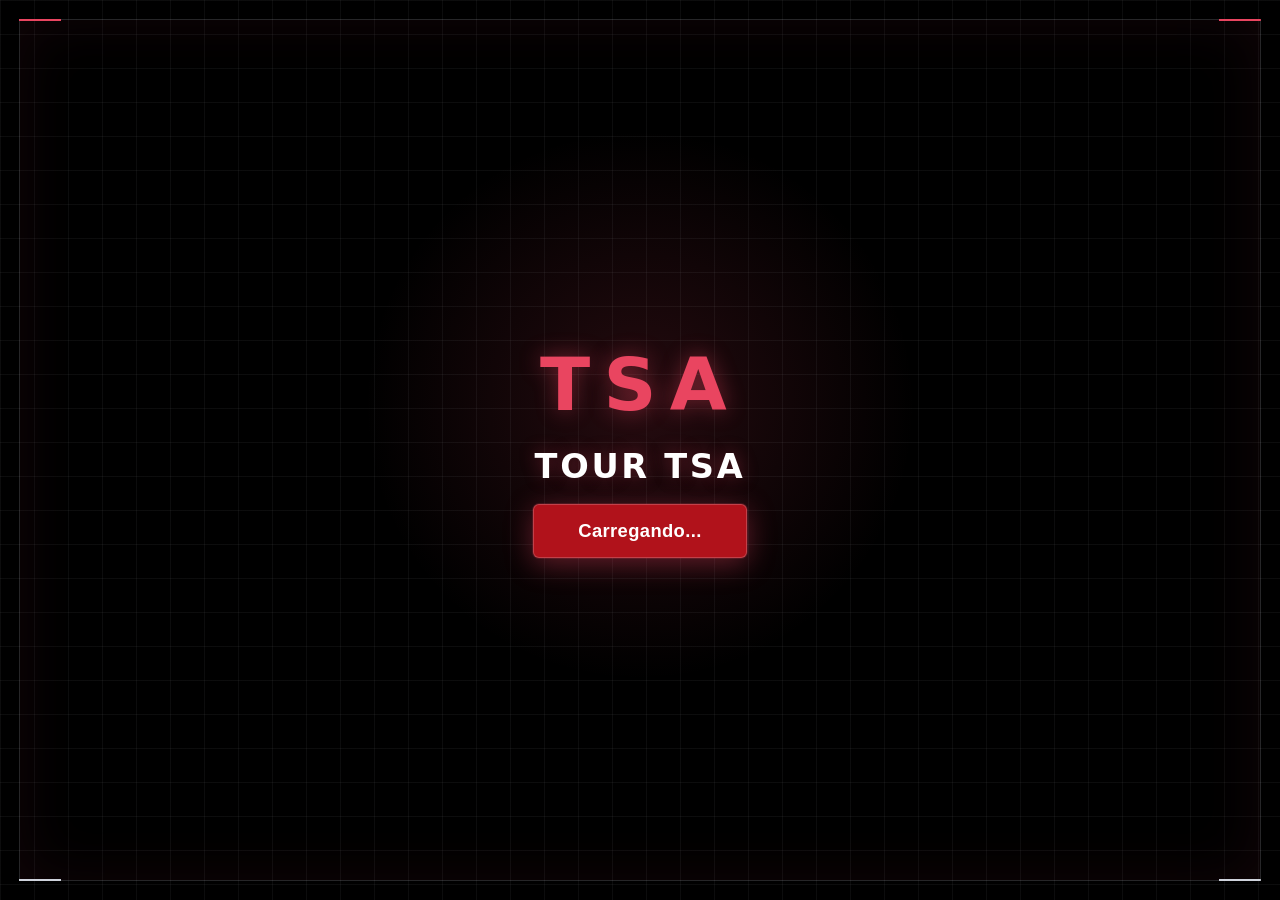
==== commit 3567fed2: "finalizado" ====
--- a/index.html
+++ b/index.html
@@ -201,7 +201,8 @@
         min:    { type: 'number', default: 0.52 },
         max:    { type: 'number', default: 2.15 },
         screen: { type: 'number', default: 380 },
-        lerp:   { type: 'number', default: 0.15 }
+        lerp:   { type: 'number', default: 0.08 },
+        deadband: { type: 'number', default: 0.018 }
       },
       init: function () {
         this._cameraPos = new THREE.Vector3();
@@ -274,6 +275,10 @@
         );
 
         if (this._currentScale === null) this._currentScale = targetScale;
+
+        if (Math.abs(targetScale - this._currentScale) < this.data.deadband) {
+          targetScale = this._currentScale;
+        }
 
         this._currentScale = THREE.MathUtils.lerp(
           this._currentScale,
@@ -422,7 +427,14 @@
       init: function () { this.render(); },
       update: function () { this.render(); },
       render: function () {
-        var d = this.data;
+        var d = this.data || {};
+        d.text = d.text || '';
+        d.width = Number(d.width || 0.8);
+        d.height = Number(d.height || 0.18);
+        d.bg = d.bg || '#b1121b';
+        d.color = d.color || '#ffffff';
+        d.font = Number(d.font || 42);
+        d.variant = d.variant || 'solid';
         var W = 1024;
         var H = 256;
         var cvs = document.createElement('canvas');
@@ -570,10 +582,19 @@
         font:   { type: 'number', default: 56 },
         width:  { type: 'number', default: 0.84 },
         height: { type: 'number', default: 0.23 },
-        layout: { default: 'circle' }
+        layout: { default: 'circle' },
+        firefly:{ type: 'boolean', default: false }
       },
       init: function () {
         this._tags = [];
+        this._driftTimers = [];
+        this._interactionCleanups = [];
+        this._completedWords = 0;
+        this._completeEl = null;
+        this._dropZoneEl = null;
+        this._hintEl = null;
+        this._introOverlay = null;
+        this._completeOverlay = null;
         this._startTime = null;
         this._orbiting = false;
         this._completeTimer = null;
@@ -589,7 +610,8 @@
           oldData.font !== this.data.font ||
           oldData.width !== this.data.width ||
           oldData.height !== this.data.height ||
-          oldData.layout !== this.data.layout
+          oldData.layout !== this.data.layout ||
+          oldData.firefly !== this.data.firefly
         ) {
           this.buildTags();
         }
@@ -616,6 +638,8 @@
           tag.setAttribute('scale', '0.001 0.001 0.001');
 
           var label = document.createElement('a-entity');
+          label.classList.add('clickable');
+          label.classList.add('ar-word-label');
           label.setAttribute('hud-label',
             'text:' + word +
             '; width:' + this.data.width +
@@ -625,7 +649,23 @@
             '; font:' + this.data.font);
           tag.appendChild(label);
           this.el.appendChild(tag);
-          this._tags.push({ el: tag, angle: angle, index: i, x: pos.x, y: pos.y });
+          this._tags.push({
+            el: tag,
+            label: label,
+            angle: angle,
+            index: i,
+            x: pos.x,
+            y: pos.y,
+            driftActive: false,
+            driftPhaseX: Math.random() * Math.PI * 2,
+            driftPhaseY: Math.random() * Math.PI * 2,
+            driftSpeedX: 0.82 + Math.random() * 0.42,
+            driftSpeedY: 0.68 + Math.random() * 0.36,
+            driftAmpX: 0.14 + Math.random() * 0.07,
+            driftAmpY: 0.09 + Math.random() * 0.055,
+            fireflyActive: false,
+            completed: false
+          });
         }, this);
       },
       getTagPosition: function (angle, total, index) {
@@ -634,10 +674,13 @@
         }
 
         var layout = this.data.layout || 'circle';
+        var isPortrait = window.innerHeight > window.innerWidth;
+        var portraitTightenX = isPortrait ? 0.78 : 1;
+        var portraitTightenY = isPortrait ? 0.88 : 1;
         if (layout === 'row') {
           var rowSpan = Math.min(1.72, Math.max(0.74, (total - 1) * 0.86));
           return {
-            x: -rowSpan / 2 + (rowSpan * index) / Math.max(total - 1, 1),
+            x: (-rowSpan / 2 + (rowSpan * index) / Math.max(total - 1, 1)) * portraitTightenX,
             y: 0
           };
         }
@@ -646,7 +689,7 @@
           var columnSpan = Math.min(1.12, Math.max(0.42, (total - 1) * 0.34));
           return {
             x: 0,
-            y: columnSpan / 2 - (columnSpan * index) / Math.max(total - 1, 1)
+            y: (columnSpan / 2 - (columnSpan * index) / Math.max(total - 1, 1)) * portraitTightenY
           };
         }
 
@@ -655,8 +698,8 @@
           var diagonalSpanY = Math.min(0.92, Math.max(0.36, (total - 1) * 0.28));
           var progress = index / Math.max(total - 1, 1);
           return {
-            x: -diagonalSpanX / 2 + diagonalSpanX * progress,
-            y: diagonalSpanY / 2 - diagonalSpanY * progress
+            x: (-diagonalSpanX / 2 + diagonalSpanX * progress) * portraitTightenX,
+            y: (diagonalSpanY / 2 - diagonalSpanY * progress) * portraitTightenY
           };
         }
 
@@ -668,15 +711,18 @@
           var spacingX = cols <= 2 ? 0.78 : 0.62;
           var spacingY = rows <= 2 ? 0.34 : 0.3;
           return {
-            x: (col - (cols - 1) / 2) * spacingX,
-            y: ((rows - 1) / 2 - row) * spacingY
+            x: (col - (cols - 1) / 2) * spacingX * portraitTightenX,
+            y: ((rows - 1) / 2 - row) * spacingY * portraitTightenY
           };
         }
 
+        var portraitTighten = isPortrait ? 0.78 : 1;
         var radiusFactor = total <= 3 ? 0.72 : (total <= 4 ? 0.76 : (total === 5 ? 0.84 : 0.9));
         var horizontalInset = total <= 3 ? 0.74 : (total <= 4 ? 0.68 : 0.72);
         var verticalInset = total <= 3 ? 0.74 : (total <= 4 ? 0.62 : 0.68);
-        var effectiveRadius = this.data.radius * radiusFactor;
+        horizontalInset *= isPortrait ? 0.82 : 1;
+        verticalInset *= isPortrait ? 0.9 : 1;
+        var effectiveRadius = this.data.radius * radiusFactor * portraitTighten;
 
         return {
           x: Math.cos(angle) * effectiveRadius * horizontalInset,
@@ -686,6 +732,8 @@
       reset: function () {
         this._orbiting = false;
         this._startTime = null;
+        this.clearInteractions();
+        this.clearDriftTimers();
         if (this._completeTimer) {
           clearTimeout(this._completeTimer);
           this._completeTimer = null;
@@ -713,10 +761,313 @@
           tagData.el.removeAttribute('animation__exitpos');
           tagData.el.removeAttribute('animation__exitscale');
           tagData.el.removeAttribute('animation__pulse');
+          tagData.el.removeAttribute('animation__collectscale');
+          tagData.el.removeAttribute('animation__collectpos');
+          tagData.el.removeAttribute('animation__winpulse');
           tagData.el.setAttribute('position', '0 0 0.17');
           tagData.el.setAttribute('rotation', '0 0 0');
           tagData.el.setAttribute('scale', '0.001 0.001 0.001');
-        });
+          tagData.el.setAttribute('visible', true);
+          tagData.driftActive = false;
+          tagData.fireflyActive = false;
+          tagData.completed = false;
+          if (tagData.label) {
+            tagData.label.setAttribute('position', '0 0 0');
+            tagData.label.setAttribute('rotation', '0 0 0');
+            tagData.label.setAttribute('hud-label', 'bg', this.data.bg);
+            tagData.label.setAttribute('hud-label', 'color', this.data.color);
+          }
+        }, this);
+      },
+      clearInteractions: function () {
+        if (!this._interactionCleanups) this._interactionCleanups = [];
+        this._interactionCleanups.forEach(function (cleanup) { cleanup(); });
+        this._interactionCleanups = [];
+        this._completedWords = 0;
+        if (window.cancelScratchReveal) window.cancelScratchReveal();
+        if (this._completeEl && this._completeEl.parentNode) {
+          this._completeEl.parentNode.removeChild(this._completeEl);
+        }
+        this._completeEl = null;
+        if (this._dropZoneEl && this._dropZoneEl.parentNode) {
+          this._dropZoneEl.parentNode.removeChild(this._dropZoneEl);
+        }
+        this._dropZoneEl = null;
+        if (this._hintEl && this._hintEl.parentNode) {
+          this._hintEl.parentNode.removeChild(this._hintEl);
+        }
+        this._hintEl = null;
+        this.hideMiniGameIntro();
+        this.hideMiniGameComplete();
+      },
+      clearDriftTimers: function () {
+        if (!this._driftTimers) this._driftTimers = [];
+        this._driftTimers.forEach(function (timer) { clearTimeout(timer); });
+        this._driftTimers = [];
+      },
+      setTagFirefly: function (tagData, active) {
+        if (tagData) tagData.fireflyActive = active === true;
+      },
+      revealTag: function (tagData) {
+        if (!tagData || !tagData.el) return;
+        tagData.el.setAttribute('visible', true);
+        this.setTagFirefly(tagData, true);
+      },
+      scheduleTagReveal: function (tagData, startDelay, stopDelay) {
+        this._driftTimers.push(setTimeout(function () {
+          this.revealTag(tagData);
+        }.bind(this), Math.max(0, startDelay || 0)));
+
+        if (isFinite(stopDelay) && stopDelay > startDelay) {
+          this._driftTimers.push(setTimeout(function () {
+            this.setTagFirefly(tagData, false);
+          }.bind(this), Math.max(0, stopDelay)));
+        }
+      },
+      scheduleTagFirefly: function (tagData, startDelay, stopDelay) {
+        this._driftTimers.push(setTimeout(function () {
+          this.setTagFirefly(tagData, true);
+        }.bind(this), Math.max(0, startDelay || 0)));
+
+        if (isFinite(stopDelay) && stopDelay > startDelay) {
+          this._driftTimers.push(setTimeout(function () {
+            this.setTagFirefly(tagData, false);
+          }.bind(this), Math.max(0, stopDelay)));
+        }
+      },
+      ensureAnimatedTagsVisible: function (delay, scaleValue) {
+        if (!this._tags) return;
+        var scale = scaleValue || '0.96 0.96 0.96';
+        this._driftTimers.push(setTimeout(function () {
+          this._tags.forEach(function (tagData) {
+            if (!tagData || !tagData.el || !tagData.el.object3D) return;
+            var currentScale = tagData.el.object3D.scale;
+            var isStillHidden = Math.max(currentScale.x, currentScale.y, currentScale.z) < 0.08;
+            if (!isStillHidden) return;
+            tagData.el.setAttribute('visible', true);
+            tagData.el.setAttribute('position', tagData.x + ' ' + tagData.y + ' 0.17');
+            tagData.el.setAttribute('rotation', '0 0 0');
+            tagData.el.setAttribute('scale', scale);
+            this.setTagFirefly(tagData, true);
+          }, this);
+        }.bind(this), Math.max(0, delay || 900)));
+      },
+      setTagDrift: function (tagData, active) {
+        tagData.driftActive = active;
+        tagData.driftStartedAt = active ? performance.now() : null;
+        if (!active && tagData.label) {
+          tagData.label.setAttribute('position', '0 0 0');
+          tagData.label.setAttribute('rotation', '0 0 0');
+        }
+      },
+      getDriftOffset: function (tagData, time) {
+        var driftTime = time * 0.001;
+        var x = Math.sin(driftTime * tagData.driftSpeedX + tagData.driftPhaseX) * tagData.driftAmpX;
+        var y = Math.cos(driftTime * tagData.driftSpeedY + tagData.driftPhaseY) * tagData.driftAmpY;
+
+        x += Math.sin(driftTime * 0.19 + tagData.index * 1.73) * tagData.driftAmpX * 0.58;
+        y += Math.cos(driftTime * 0.17 + tagData.index * 1.31) * tagData.driftAmpY * 0.55;
+
+        var fade = tagData.driftStartedAt ? Math.min(1, Math.max(0, (time - tagData.driftStartedAt) / 850)) : 1;
+        x *= fade;
+        y *= fade;
+
+        return { x: x, y: y };
+      },
+      scheduleTagDrift: function (tagData, startDelay, stopDelay) {
+        this._driftTimers.push(setTimeout(function () {
+          this.setTagDrift(tagData, true);
+        }.bind(this), Math.max(0, startDelay || 0)));
+
+        if (isFinite(stopDelay) && stopDelay > startDelay) {
+          this._driftTimers.push(setTimeout(function () {
+            this.setTagDrift(tagData, false);
+          }.bind(this), Math.max(0, stopDelay)));
+        }
+      },
+      scheduleSoftDrift: function (startDelay, stopDelay) {
+        if (!this._tags) return;
+        this._tags.forEach(function (tagData, i) {
+          this.scheduleTagDrift(tagData, (startDelay || 0) + i * 55, stopDelay);
+        }, this);
+      },
+      showStaticTags: function (scaleValue) {
+        var scale = scaleValue || '0.96 0.96 0.96';
+        if (!this._tags) return;
+        this._tags.forEach(function (tagData, i) {
+          tagData.el.setAttribute('position', tagData.x + ' ' + tagData.y + ' 0.17');
+          tagData.el.setAttribute('rotation', '0 0 0');
+          tagData.el.setAttribute('scale', scale);
+          this.revealTag(tagData);
+          tagData.completed = false;
+          if (tagData.label) {
+            tagData.label.setAttribute('hud-label', 'bg', this.data.bg);
+            tagData.label.setAttribute('hud-label', 'color', this.data.color);
+          }
+        }, this);
+      },
+      markTagComplete: function (tagData) {
+        if (!tagData || tagData.completed) return;
+        tagData.completed = true;
+        this._completedWords++;
+        this.setTagDrift(tagData, false);
+        this.setTagFirefly(tagData, false);
+        tagData.el.setAttribute('visible', true);
+        if (tagData.label) {
+          tagData.label.setAttribute('hud-label', 'bg', 'rgba(34,197,94,0.82)');
+          tagData.label.setAttribute('hud-label', 'color', '#ffffff');
+        }
+        tagData.el.removeAttribute('animation__pulse');
+        tagData.el.setAttribute('animation__collectscale',
+          'property:scale; from:0.96 0.96 0.96; to:1.1 1.1 1.1; dir:alternate; dur:220; loop:2; easing:easeInOutSine');
+      },
+      maybeFinishInteractive: function () {
+        if (!this._tags || this._completedWords < this._tags.length) return;
+        this.finishInteractiveWords();
+      },
+      finishInteractiveWords: function () {
+        this.clearDriftTimers();
+        this._orbiting = false;
+        if (window.completeScratchReveal) {
+          window.completeScratchReveal();
+        } else if (window.cancelScratchReveal) {
+          window.cancelScratchReveal();
+        }
+        if (this._hintEl) {
+          this._hintEl.setAttribute('visible', false);
+        }
+
+        if (this._tags) {
+          this._tags.forEach(function (tagData, i) {
+            tagData.el.setAttribute('animation__winpulse',
+              'property:scale; from:1 1 1; to:1.16 1.16 1.16; dir:alternate; dur:260; delay:' + (i * 80) +
+              '; loop:4; easing:easeInOutSine');
+          });
+        }
+
+        this.showMiniGameComplete(function () {
+          this.el.setAttribute('visible', false);
+          this.el.emit('word-sequence-complete');
+        }.bind(this));
+      },
+      showDropZone: function () {
+        if (this._dropZoneEl) return;
+        var zone = document.createElement('a-ring');
+        zone.setAttribute('radius-inner', '0.13');
+        zone.setAttribute('radius-outer', '0.18');
+        zone.setAttribute('position', '0 0 0.14');
+        zone.setAttribute('color', '#22c55e');
+        zone.setAttribute('opacity', '0.72');
+        zone.setAttribute('material', 'shader:flat; transparent:true; depthTest:false');
+        zone.setAttribute('animation__pulse',
+          'property:scale; from:0.9 0.9 0.9; to:1.12 1.12 1.12; dir:alternate; dur:780; loop:true; easing:easeInOutSine');
+        this.el.appendChild(zone);
+        this._dropZoneEl = zone;
+      },
+      showInteractionHint: function (text) {
+        if (!text) return;
+        if (this._hintEl && this._hintEl.parentNode) {
+          this._hintEl.parentNode.removeChild(this._hintEl);
+        }
+
+        var hint = document.createElement('a-entity');
+        hint.setAttribute('hud-label',
+          'text:' + text + '; width:1.55; height:0.18; bg:rgba(0,0,0,0.68); color:#ffffff; font:34; variant:glass');
+        hint.setAttribute('position', '0 0.72 0.26');
+        hint.setAttribute('scale', '0.001 0.001 0.001');
+        hint.setAttribute('animation__hintin',
+          'property:scale; from:0.001 0.001 0.001; to:1 1 1; dur:320; easing:easeOutBack');
+        hint.setAttribute('animation__hintfloat',
+          'property:object3D.position.y; from:0.72; to:0.76; dir:alternate; dur:1300; loop:true; easing:easeInOutSine');
+        this.el.appendChild(hint);
+        this._hintEl = hint;
+      },
+      showMiniGameIntro: function (config, start) {
+        var component = this;
+        var overlay = document.getElementById('mini-game-instructions');
+        var titleEl = document.getElementById('mini-game-title');
+        var textEl = document.getElementById('mini-game-text');
+        var stepLabelEl = document.getElementById('mini-game-step-label');
+        var stepsEl = document.getElementById('mini-game-steps');
+        var btnEl = document.getElementById('mini-game-start-btn');
+
+        if (!overlay || !btnEl) {
+          start.call(component);
+          return;
+        }
+
+        var steps = config.steps || [];
+        if (titleEl) titleEl.textContent = config.title || 'Interação com a marca';
+        if (textEl) textEl.textContent = config.text || 'Complete a interação com a marca para avançar.';
+        if (stepLabelEl) stepLabelEl.textContent = config.label || 'Interação com a marca';
+        if (stepsEl) {
+          stepsEl.innerHTML = steps.map(function (step, index) {
+            return '<div class="mini-game-step"><strong>' + (index + 1) + '</strong><span>' + step + '</span></div>';
+          }).join('');
+        }
+
+        var onStart = function () {
+          btnEl.removeEventListener('click', onStart);
+          overlay.classList.add('hidden');
+          start.call(component);
+        };
+
+        btnEl.textContent = config.button || 'Começar';
+        btnEl.addEventListener('click', onStart);
+        overlay.classList.remove('hidden');
+        this._introOverlay = { overlay: overlay, button: btnEl, onStart: onStart };
+      },
+      hideMiniGameIntro: function () {
+        if (!this._introOverlay) return;
+        this._introOverlay.button.removeEventListener('click', this._introOverlay.onStart);
+        this._introOverlay.overlay.classList.add('hidden');
+        this._introOverlay = null;
+      },
+      showMiniGameComplete: function (done) {
+        var overlay = document.getElementById('mini-game-complete');
+        if (!overlay) {
+          done();
+          return;
+        }
+
+        overlay.classList.remove('hidden');
+        this._completeOverlay = overlay;
+
+        if (this._completeTimer) clearTimeout(this._completeTimer);
+        this._completeTimer = setTimeout(function () {
+          this.hideMiniGameComplete();
+          done();
+        }.bind(this), 2200);
+      },
+      hideMiniGameComplete: function () {
+        if (!this._completeOverlay) return;
+        this._completeOverlay.classList.add('hidden');
+        this._completeOverlay = null;
+      },
+      moveTagToCenter: function (tagData, scaleValue, spinTurns) {
+        var position = tagData.el.getAttribute('position') || { x: tagData.x, y: tagData.y, z: 0.17 };
+        var scale = tagData.el.getAttribute('scale') || { x: 0.96, y: 0.96, z: 0.96 };
+        var fromScale = scaleValue || (scale.x + ' ' + scale.y + ' ' + scale.z);
+        var spin = isFinite(Number(spinTurns)) ? Number(spinTurns) : 0;
+
+        this.setTagDrift(tagData, false);
+        this.setTagFirefly(tagData, false);
+        tagData.el.removeAttribute('animation__exitpos');
+        tagData.el.removeAttribute('animation__exitscale');
+        tagData.el.removeAttribute('animation__vortexpos');
+        tagData.el.removeAttribute('animation__vortexscale');
+        tagData.el.removeAttribute('animation__vortexspin');
+        tagData.el.setAttribute('position', position.x + ' ' + position.y + ' ' + position.z);
+
+        if (spin) {
+          tagData.el.setAttribute('animation__vortexspin',
+            'property:rotation; from:0 0 0; to:0 0 ' + spin + '; dur:900; easing:easeInCubic');
+        }
+        tagData.el.setAttribute('animation__vortexpos',
+          'property:position; from:' + position.x + ' ' + position.y + ' ' + position.z +
+          '; to:0 0 0.24; dur:900; easing:easeInCubic');
+        tagData.el.setAttribute('animation__vortexscale',
+          'property:scale; from:' + fromScale + '; to:0.001 0.001 0.001; dur:520; delay:380; easing:easeInBack');
       },
       completeAfter: function (duration) {
         var wait = Math.max(1800, Number(duration || 5200));
@@ -730,27 +1081,29 @@
         var wait = Math.max(1800, Number(duration || 5200));
         var outDelay = Math.max(1200, wait - 560);
         var scale = scaleValue || '0.96 0.96 0.96';
+        this.scheduleSoftDrift(Math.min(1700, Math.max(900, outDelay - 2200)), Math.max(900, outDelay - 90));
 
         this._tags.forEach(function (tagData, i) {
           var delay = outDelay + i * 24;
-          tagData.el.setAttribute('animation__exitpos',
-            'property:position; from:' + tagData.x + ' ' + tagData.y +
-            ' 0.17; to:0 0 0.24; dur:520; delay:' + delay + '; easing:easeInCubic');
-          tagData.el.setAttribute('animation__exitscale',
-            'property:scale; from:' + scale + '; to:0.001 0.001 0.001; dur:420; delay:' + delay +
-            '; easing:easeInBack');
-        });
-
-        this.completeAfter(wait + 80);
-      },
-      present: function () {
+          this._driftTimers.push(setTimeout(function () {
+            this.setTagFirefly(tagData, false);
+            this.moveTagToCenter(tagData, scale, 0);
+          }.bind(this), delay));
+        }, this);
+
+        this.completeAfter(wait + 760);
+      },
+      present: function (duration) {
         this.reset();
         if (!this._tags) return;
         var step = this.data.hold + 900;
+        var minimumTotal = this._tags.length * step + 1700;
+        var totalDuration = Math.max(minimumTotal, Number(duration || minimumTotal));
 
         this._tags.forEach(function (tagData, i) {
           var delay = i * step;
           var moveDelay = delay + this.data.hold;
+          this.scheduleTagReveal(tagData, delay + 240);
 
           tagData.el.setAttribute('animation__burstpos',
             'property:position; from:0 0 0.17; to:0 0 0.2; dur:320; delay:' + delay + '; easing:easeOutCubic');
@@ -768,22 +1121,23 @@
             '; easing:easeOutCubic');
         }, this);
 
-        var vortexDelay = this._tags.length * step + 400;
+        var vortexDelay = Math.max(this._tags.length * step + 400, totalDuration - 1300);
+        this._tags.forEach(function (tagData, i) {
+          var settleEnd = i * step + this.data.hold + 650;
+          this.scheduleTagDrift(tagData, settleEnd, Math.max(settleEnd + 120, vortexDelay - 80));
+        }, this);
+
         this._tags.forEach(function (tagData, i) {
           var delay = vortexDelay + i * 70;
-          tagData.el.setAttribute('animation__vortexspin',
-            'property:rotation; from:0 0 0; to:0 0 720; dur:900; delay:' + delay + '; easing:easeInCubic');
-          tagData.el.setAttribute('animation__vortexpos',
-            'property:position; from:' + tagData.x + ' ' + tagData.y +
-            ' 0.17; to:0 0 0.24; dur:900; delay:' + delay + '; easing:easeInCubic');
-          tagData.el.setAttribute('animation__vortexscale',
-            'property:scale; from:0.96 0.96 0.96; to:0.001 0.001 0.001; dur:520; delay:' + (delay + 380) +
-            '; easing:easeInBack');
-        });
+          this._driftTimers.push(setTimeout(function () {
+            this.setTagFirefly(tagData, false);
+            this.moveTagToCenter(tagData, '0.96 0.96 0.96', 720);
+          }.bind(this), delay));
+        }, this);
 
         this._completeTimer = setTimeout(function () {
           this.el.emit('word-sequence-complete');
-        }.bind(this), vortexDelay + 1300);
+        }.bind(this), totalDuration);
       },
       presentWave: function (duration) {
         this.reset();
@@ -885,6 +1239,256 @@
 
         this.finishPresentation(duration || 5200, '1.02 1.02 1.02');
       },
+      presentClickCollect: function (duration) {
+        this.reset();
+        if (!this._tags || !this._tags.length) {
+          this.completeAfter(duration);
+          return;
+        }
+
+        this.showMiniGameIntro({
+          label: 'Interacao com a marca',
+          title: 'Toque nas palavras',
+          text: 'Toque em todas as palavras para ver o conteudo desta etapa.',
+          steps: [
+            'Observe as palavras que aparecem ao redor da imagem.',
+            'Toque em cada palavra uma vez.',
+            'Quando todas ficarem verdes, a etapa sera concluida.'
+          ],
+          button: 'Começar'
+        }, function () {
+          this.showStaticTags('0.96 0.96 0.96');
+          this.scheduleSoftDrift(420, Number(duration || 0) > 0 ? Number(duration) : Infinity);
+
+          this._tags.forEach(function (tagData, i) {
+            var onClick = function (evt) {
+              if (evt && evt.stopPropagation) evt.stopPropagation();
+              this.markTagComplete(tagData);
+              this.maybeFinishInteractive();
+            }.bind(this);
+
+            tagData.label.addEventListener('click', onClick);
+            tagData.label.addEventListener('mousedown', onClick);
+            this._interactionCleanups.push(function () {
+              tagData.label.removeEventListener('click', onClick);
+              tagData.label.removeEventListener('mousedown', onClick);
+            });
+          }, this);
+        }, this);
+      },
+      presentDragCenter: function (duration) {
+        this.reset();
+        if (!this._tags || !this._tags.length) {
+          this.completeAfter(duration);
+          return;
+        }
+
+        this.showMiniGameIntro({
+          label: 'Interacao com a marca',
+          title: 'Leve ao centro',
+          text: 'Arraste todas as palavras para liberar o conteudo.',
+          steps: [
+            'Toque e segure uma palavra.',
+            'Arraste ate o circulo verde no centro.',
+            'Repita ate todas as palavras ficarem verdes.'
+          ],
+          button: 'Começar'
+        }, function () {
+          this.showStaticTags('0.96 0.96 0.96');
+          this.showDropZone();
+
+          this._tags.forEach(function (tagData) {
+            var drag = null;
+            var startDrag = function (evt) {
+              if (tagData.completed) return;
+              if (evt && evt.stopPropagation) evt.stopPropagation();
+              var src = evt && evt.detail && evt.detail.mouseEvent ? evt.detail.mouseEvent : evt;
+              var point = src && src.touches && src.touches[0] ? src.touches[0] : src;
+              var pos = tagData.el.getAttribute('position') || { x: tagData.x, y: tagData.y, z: 0.17 };
+              drag = {
+                x: point && isFinite(point.clientX) ? point.clientX : window.innerWidth / 2,
+                y: point && isFinite(point.clientY) ? point.clientY : window.innerHeight / 2,
+                startX: pos.x,
+                startY: pos.y
+              };
+              this.setTagDrift(tagData, false);
+              window.addEventListener('pointermove', moveDrag);
+              window.addEventListener('pointerup', endDrag);
+              window.addEventListener('pointercancel', endDrag);
+            }.bind(this);
+
+            var moveDrag = function (evt) {
+              if (!drag || tagData.completed) return;
+              evt.preventDefault();
+              var dx = (evt.clientX - drag.x) / Math.max(window.innerWidth, 1);
+              var dy = (evt.clientY - drag.y) / Math.max(window.innerHeight, 1);
+              var x = drag.startX + dx * 2.1;
+              var y = drag.startY - dy * 1.45;
+              x = Math.max(-0.86, Math.min(0.86, x));
+              y = Math.max(-0.58, Math.min(0.58, y));
+              tagData.el.setAttribute('position', x.toFixed(4) + ' ' + y.toFixed(4) + ' 0.17');
+
+              if (Math.sqrt(x * x + y * y) < 0.18) {
+                tagData.el.setAttribute('animation__collectpos',
+                  'property:position; to:0 0 0.19; dur:180; easing:easeOutCubic');
+                this.markTagComplete(tagData);
+                this.maybeFinishInteractive();
+                endDrag();
+              }
+            }.bind(this);
+
+            var endDrag = function () {
+              drag = null;
+              window.removeEventListener('pointermove', moveDrag);
+              window.removeEventListener('pointerup', endDrag);
+              window.removeEventListener('pointercancel', endDrag);
+            };
+
+            tagData.label.addEventListener('mousedown', startDrag);
+            this._interactionCleanups.push(function () {
+              tagData.label.removeEventListener('mousedown', startDrag);
+              endDrag();
+            });
+          }, this);
+        }, this);
+      },
+      presentScratchFind: function (duration) {
+        this.reset();
+        if (!this._tags || !this._tags.length) {
+          this.completeAfter(duration);
+          return;
+        }
+
+        this.showMiniGameIntro({
+          label: 'Interacao com a marca',
+          title: 'Interacao com a marca',
+          text: 'Conclua a interacao com a marca ate encontrar todas as palavras.',
+          steps: [
+            'Passe o dedo sobre a area onde as palavras aparecem.',
+            'Cada palavra fica verde quando for revelada quase inteira.',
+            'Encontre todas para concluir a interacao.'
+          ],
+          button: 'Começar'
+        }, function () {
+          this.showStaticTags('0.98 0.98 0.98');
+          this._tags.forEach(function (tagData) {
+            if (tagData.label) {
+              tagData.label.setAttribute('hud-label', 'bg', 'rgba(177,18,27,0.82)');
+            }
+          });
+
+          var scratchCorners = [
+            new THREE.Vector3(),
+            new THREE.Vector3(),
+            new THREE.Vector3(),
+            new THREE.Vector3()
+          ];
+
+          var getWordScreenRect = function (tagData, camera, width, height) {
+            if (!tagData.label || !tagData.label.object3D) return null;
+
+            var halfW = Math.max(0.08, this.data.width * 0.5);
+            var halfH = Math.max(0.04, this.data.height * 0.5);
+            var localCorners = [
+              [-halfW, -halfH, 0],
+              [ halfW, -halfH, 0],
+              [ halfW,  halfH, 0],
+              [-halfW,  halfH, 0]
+            ];
+            var minX = Infinity;
+            var minY = Infinity;
+            var maxX = -Infinity;
+            var maxY = -Infinity;
+
+            tagData.label.object3D.updateWorldMatrix(true, false);
+
+            for (var i = 0; i < localCorners.length; i++) {
+              scratchCorners[i].set(localCorners[i][0], localCorners[i][1], localCorners[i][2]);
+              tagData.label.object3D.localToWorld(scratchCorners[i]);
+              scratchCorners[i].project(camera);
+
+              if (scratchCorners[i].z < -1 || scratchCorners[i].z > 1) return null;
+
+              var x = (scratchCorners[i].x * 0.5 + 0.5) * width;
+              var y = (-scratchCorners[i].y * 0.5 + 0.5) * height;
+              minX = Math.min(minX, x);
+              minY = Math.min(minY, y);
+              maxX = Math.max(maxX, x);
+              maxY = Math.max(maxY, y);
+            }
+
+            var padX = Math.max(8, (maxX - minX) * 0.08);
+            var padY = Math.max(6, (maxY - minY) * 0.12);
+
+            return {
+              x: Math.max(0, minX - padX),
+              y: Math.max(0, minY - padY),
+              w: Math.min(width, maxX + padX) - Math.max(0, minX - padX),
+              h: Math.min(height, maxY + padY) - Math.max(0, minY - padY)
+            };
+          }.bind(this);
+
+          var getScratchClearedRatio = function (rect) {
+            var canvas = document.getElementById('scratch-canvas');
+            if (!canvas || !rect || rect.w <= 1 || rect.h <= 1) return 0;
+
+            var ctx = canvas.getContext('2d', { willReadFrequently: true });
+            var dprX = canvas.width / Math.max(window.innerWidth, 1);
+            var dprY = canvas.height / Math.max(window.innerHeight, 1);
+            var x = Math.max(0, Math.floor(rect.x * dprX));
+            var y = Math.max(0, Math.floor(rect.y * dprY));
+            var w = Math.max(1, Math.min(canvas.width - x, Math.ceil(rect.w * dprX)));
+            var h = Math.max(1, Math.min(canvas.height - y, Math.ceil(rect.h * dprY)));
+            var data = ctx.getImageData(x, y, w, h).data;
+            var clearPixels = 0;
+            var total = w * h;
+
+            for (var i = 3; i < data.length; i += 4) {
+              if (data[i] < 32) clearPixels++;
+            }
+
+            return total ? clearPixels / total : 0;
+          };
+
+          var findWordAtPoint = function () {
+            var sceneEl = this.el.sceneEl;
+            var camera = sceneEl && sceneEl.camera;
+            var renderer = sceneEl && sceneEl.renderer;
+            var canvas = renderer && renderer.domElement;
+            var width = canvas ? canvas.clientWidth : window.innerWidth;
+            var height = canvas ? canvas.clientHeight : window.innerHeight;
+            var revealThreshold = 0.9;
+
+            if (!camera || !width || !height) return;
+
+            this._tags.forEach(function (tagData) {
+              if (tagData.completed) return;
+              var rect = getWordScreenRect(tagData, camera, width, height);
+              if (getScratchClearedRatio(rect) >= revealThreshold) {
+                this.markTagComplete(tagData);
+              }
+            }, this);
+
+            this.maybeFinishInteractive();
+          }.bind(this);
+
+          if (window.startScratchReveal) {
+            window.startScratchReveal({
+              scratchThreshold: 1.1,
+              scratchBrush: 96,
+              disableAutoComplete: true,
+              onScratch: findWordAtPoint
+            }, function () {});
+          } else {
+            this._completeTimer = setTimeout(function () {
+              this._tags.forEach(function (tagData) {
+                this.markTagComplete(tagData);
+              }, this);
+              this.maybeFinishInteractive();
+            }.bind(this), Math.max(1600, Number(duration || 3200)));
+          }
+        }, this);
+      },
       startOrbit: function () {
         this._orbiting = true;
         this._startTime = null;
@@ -892,30 +1496,61 @@
           this._tags.forEach(function (tagData) {
             tagData.el.setAttribute('position', tagData.x + ' ' + tagData.y + ' 0.16');
             tagData.el.setAttribute('scale', '0.96 0.96 0.96');
+            tagData.el.setAttribute('visible', true);
+            this.setTagDrift(tagData, true);
+            this.setTagFirefly(tagData, true);
             tagData.el.setAttribute('animation__pulse',
               'property:scale; from:0.96 0.96 0.96; to:1.04 1.04 1.04; dir:alternate; dur:1500; loop:true; easing:easeInOutSine');
-          });
+          }, this);
         }
       },
       tick: function (time) {
-        if (!this._orbiting) return;
         if (!this._tags || !this._tags.length) return;
-        if (this._startTime === null) this._startTime = time;
-
-        var spin = ((time - this._startTime) / this.data.speed) * Math.PI * 2;
-        var total = this._tags.length || 1;
+        var hasDrift = this._tags.some(function (tagData) { return tagData.driftActive; });
+        if (!this._orbiting && !hasDrift) return;
+
+        if (this._orbiting) {
+          if (this._startTime === null) this._startTime = time;
+
+          var spin = ((time - this._startTime) / this.data.speed) * Math.PI * 2;
+          var total = this._tags.length || 1;
+
+          this._tags.forEach(function (tagData) {
+            var baseX = tagData.x;
+            var baseY = tagData.y;
+            if (this.data.layout && this.data.layout !== 'circle') {
+              if (tagData.driftActive) {
+                var layoutOffset = this.getDriftOffset(tagData, time);
+                baseX += layoutOffset.x;
+                baseY += layoutOffset.y;
+              }
+              tagData.el.setAttribute('position', baseX.toFixed(4) + ' ' + baseY.toFixed(4) + ' 0.16');
+              tagData.el.setAttribute('rotation', '0 0 0');
+              return;
+            }
+
+            var angle = tagData.angle + spin;
+            var pos = this.getTagPosition(angle, total, tagData.index);
+            baseX = pos.x;
+            baseY = pos.y;
+            if (tagData.driftActive) {
+              var orbitOffset = this.getDriftOffset(tagData, time);
+              baseX += orbitOffset.x * 0.55;
+              baseY += orbitOffset.y * 0.55;
+            }
+            tagData.el.setAttribute('position', baseX.toFixed(4) + ' ' + baseY.toFixed(4) + ' 0.16');
+            tagData.el.setAttribute('rotation', '0 0 0');
+          }, this);
+        }
+
+        if (this._orbiting) return;
 
         this._tags.forEach(function (tagData) {
-          if (this.data.layout && this.data.layout !== 'circle') {
-            tagData.el.setAttribute('position', tagData.x + ' ' + tagData.y + ' 0.16');
-            tagData.el.setAttribute('rotation', '0 0 0');
-            return;
-          }
-
-          var angle = tagData.angle + spin;
-          var pos = this.getTagPosition(angle, total, tagData.index);
-          tagData.el.setAttribute('position', pos.x + ' ' + pos.y + ' 0.16');
-          tagData.el.setAttribute('rotation', '0 0 0');
+          if (!tagData.driftActive) return;
+          var offset = this.getDriftOffset(tagData, time);
+          var x = tagData.x + offset.x;
+          var y = tagData.y + offset.y;
+          tagData.el.setAttribute('position', x.toFixed(4) + ' ' + y.toFixed(4) + ' 0.17');
         }, this);
       }
     });
@@ -930,12 +1565,8 @@
     <div class="splash-content">
       <span class="splash-icon">TSA</span>
       <h1>Tour TSA</h1>
-      <p>
-        Aponte a câmera do seu celular para os adesivos
-        espalhados pelo ambiente e aproveite as informações!
-      </p>
-      <button id="start-btn" onclick="startExperience()">
-        Iniciar Tour
+      <button id="start-btn" onclick="startExperience()" disabled>
+        Carregando...
       </button>
     </div>
   </div>
@@ -946,52 +1577,41 @@
   <div id="ar-welcome" class="hidden">
     <div class="welcome-card">
       <p class="welcome-brand">TSA</p>
-      <p id="welcome-step-label" class="welcome-step-label">Passo 1 de 4</p>
-      <h2 id="welcome-title">Quatro paineis de marca</h2>
-      <p id="welcome-text">A experiencia e dividida em quatro paineis. Cada painel representa uma marca e funciona como uma trilha visual do inicio ao fim.</p>
-      <div id="welcome-panels-map" class="welcome-panels-map" aria-label="Quatro paineis de marca">
-        <div class="welcome-panel-card">
-          <span>PAINEL 01</span>
-          <strong>MARCA</strong>
-        </div>
-        <div class="welcome-panel-card">
-          <span>PAINEL 02</span>
-          <strong>MARCA</strong>
-        </div>
-        <div class="welcome-panel-card">
-          <span>PAINEL 03</span>
-          <strong>MARCA</strong>
-        </div>
-        <div class="welcome-panel-card">
-          <span>PAINEL 04</span>
-          <strong>MARCA</strong>
-        </div>
+      <h2 id="welcome-title">Instrução</h2>
+      <p id="welcome-text">Use o celular <strong class="phone-standing">na vertical</strong></p>
+      <div class="phone-orientation-guide" aria-hidden="true">
+        <span class="phone-option phone-option-correct">
+          <span class="phone-icon phone-icon-standing"></span>
+          <span class="phone-mark">&#10003;</span>
+          <small>CERTO</small>
+        </span>
+        <span class="phone-option phone-option-wrong">
+          <span class="phone-icon phone-icon-landscape"></span>
+          <span class="phone-mark">X</span>
+          <small>ERRADO</small>
+        </span>
       </div>
-      <div id="welcome-trail-map" class="welcome-trail-map hidden" data-step="0" aria-label="Trilha de pontos para escanear">
-        <svg viewBox="0 0 720 360" role="img" aria-hidden="true">
-          <path class="trail-path-base" d="M74 292 C132 208 212 238 244 164 C286 72 398 82 430 156 C462 226 556 204 628 78" />
-          <path class="trail-path-progress" pathLength="100" d="M74 292 C132 208 212 238 244 164 C286 72 398 82 430 156 C462 226 556 204 628 78" />
-          <g class="trail-point trail-point-0" transform="translate(74 292)">
-            <circle r="26"></circle>
-            <text y="7">1</text>
-          </g>
-          <g class="trail-point trail-point-1" transform="translate(244 164)">
-            <circle r="26"></circle>
-            <text y="7">2</text>
-          </g>
-          <g class="trail-point trail-point-2" transform="translate(430 156)">
-            <circle r="26"></circle>
-            <text y="7">3</text>
-          </g>
-          <g class="trail-point trail-point-3" transform="translate(628 78)">
-            <circle r="26"></circle>
-            <text y="7">FIM</text>
-          </g>
-          <text class="trail-caption" x="360" y="334">avance escaneando cada ponto</text>
-        </svg>
-      </div>
-      <div id="welcome-dots" class="welcome-dots" aria-hidden="true"></div>
-      <button id="welcome-next-btn" onclick="nextWelcomeStep()">Entendido</button>
+      <button id="welcome-next-btn" onclick="nextWelcomeStep()">Comecar</button>
+    </div>
+  </div>
+
+  <div id="mini-game-instructions" class="mini-game-overlay hidden">
+    <div class="welcome-card">
+      <p class="welcome-brand">INTERACAO COM A MARCA</p>
+      <p id="mini-game-step-label" class="welcome-step-label">Interacao com a marca</p>
+      <h2 id="mini-game-title">Prepare-se</h2>
+      <p id="mini-game-text">Complete a interação com a marca para avançar.</p>
+      <div id="mini-game-steps" class="mini-game-steps"></div>
+      <button id="mini-game-start-btn" type="button">Começar</button>
+    </div>
+  </div>
+
+  <div id="mini-game-complete" class="mini-game-overlay hidden">
+    <div class="welcome-card mini-game-complete-card">
+      <p class="welcome-brand">TSA</p>
+      <div class="mini-game-complete-burst">✓</div>
+      <h2>Concluído</h2>
+      <p>Acesse o conteúdo da marca.</p>
     </div>
   </div>
 
@@ -1003,6 +1623,24 @@
   </div>
 
   <div id="ar-dark-overlay" class="hidden"></div>
+
+  <div id="scratch-reveal" class="hidden" aria-hidden="true">
+    <canvas id="scratch-canvas"></canvas>
+    <div id="scratch-hand-hint" class="scratch-hand-hint" aria-hidden="true">
+      <svg class="scratch-hand-icon" viewBox="0 0 96 112" role="img" aria-hidden="true">
+        <path class="scratch-hand-shape" d="M44 8 C51 8 56 14 56 22 L56 56 C60 52 66 53 69 59 C73 55 80 57 82 64 C86 62 91 65 92 71 C95 86 90 98 86 106 C84 110 80 112 75 112 L39 112 C34 112 30 108 30 103 L30 91 C30 84 28 79 24 73 L9 49 C6 44 8 38 13 35 C18 32 25 34 29 40 L38 54 L38 22 C38 14 37 8 44 8 Z" />
+        <path class="scratch-hand-detail" d="M56 56 L56 78" />
+        <path class="scratch-hand-detail" d="M69 59 L69 79" />
+        <path class="scratch-hand-detail" d="M82 64 L81 80" />
+        <path class="scratch-hand-detail" d="M30 91 C30 82 27 77 23 70" />
+        <path class="scratch-hand-swipe" d="M14 22 C28 12 41 13 52 22" />
+      </svg>
+    </div>
+    <div class="scratch-copy">
+      <strong>Interação com a marca</strong>
+      <span>arraste o dedo pela tela</span>
+    </div>
+  </div>
 
   <!-- ====================================================
        MODAL DO VÍDEO
@@ -1057,7 +1695,7 @@
     embedded
     cursor="rayOrigin: mouse"
     raycaster="objects: .clickable; far: 10000"
-    mindar-image="imageTargetSrc: ./targets/targets.mind; autoStart: false; uiLoading: yes; uiScanning: no; uiError: yes; filterMinCF:0.001; filterBeta:0.01; warmupTolerance:3; missTolerance:12;"
+    mindar-image="imageTargetSrc: ./targets/targets.mind; autoStart: false; uiLoading: yes; uiScanning: no; uiError: yes; filterMinCF:0.0001; filterBeta:0.001; warmupTolerance:5; missTolerance:20;"
     color-space="sRGB"
     renderer="colorManagement: true; alpha: true; antialias: true;"
     vr-mode-ui="enabled: false"
@@ -1070,7 +1708,7 @@
 
     <!-- ALVO 0 -> aplicação original / Marca 01 -->
     <a-entity id="target-0" mindar-image-target="targetIndex: 0">
-      <a-entity id="text-group-0" class="text-group" adaptive-scale="factor:0.75; min:0.52; max:2.25; screen:410; lerp:0.22">
+      <a-entity id="text-group-0" class="text-group" adaptive-scale="factor:0.75; min:0.52; max:2.25; screen:410; lerp:0.08; deadband:0.018">
         <a-text class="ar-brand" value="Marca 01" position="0 0.78 0.08" align="center" color="#e94560" width="1.4" visible="false"></a-text>
         <a-entity class="ar-intro-line ar-intro-top" hud-label="text:Tecnologia, estilo e presença; width:1.36; height:0.21; bg:#b1121b; color:#ffffff; font:40; variant:glass" position="0 0.58 0.18" scale="0.001 0.001 0.001" visible="false"></a-entity>
         <a-entity class="ar-intro-line ar-intro-bottom" hud-label="text:Detalhes que fortalecem a marca; width:1.48; height:0.21; bg:#b1121b; color:#ffffff; font:38; variant:glass" position="0 -0.58 0.18" scale="0.001 0.001 0.001" visible="false"></a-entity>
@@ -1078,7 +1716,7 @@
         <a-text class="ar-phrase" value="Moda urbana com identidade e atitude." position="0 -0.46 0.09" align="center" color="#ffffff" width="1.05" scale="1.7 1.7 1.7" visible="false" animation__float="property:object3D.position.y; from:-0.46; to:-0.4; dir:alternate; dur:4500; loop:true; easing:easeInOutSine"></a-text>
       </a-entity>
 
-      <a-entity id="words-group-0" class="words-group" adaptive-scale="factor:0.68; min:0.48; max:2.05; screen:360; lerp:0.22">
+      <a-entity id="words-group-0" class="words-group" adaptive-scale="factor:0.68; min:0.48; max:2.05; screen:360; lerp:0.08; deadband:0.018">
         <a-entity class="ar-orbit-tags" orbit-tags="words:INOVAÇÃO,PRESENÇA,IDENTIDADE,ESTILO,TECNOLOGIA,DESIGN; radius:1.15; speed:15000" visible="false"></a-entity>
       </a-entity>
 
@@ -1113,7 +1751,7 @@
 
     <!-- ALVO 1 -> aplicação original / Marca 02 -->
     <a-entity id="target-1" mindar-image-target="targetIndex: 1">
-      <a-entity id="text-group-1" class="text-group" adaptive-scale="factor:0.75; min:0.52; max:2.25; screen:410; lerp:0.22">
+      <a-entity id="text-group-1" class="text-group" adaptive-scale="factor:0.75; min:0.52; max:2.25; screen:410; lerp:0.08; deadband:0.018">
         <a-text class="ar-brand" value="Marca 02" position="0 0.78 0.08" align="center" color="#e94560" width="1.4" visible="false"></a-text>
         <a-entity class="ar-intro-line ar-intro-top" hud-label="text:Tecnologia, estilo e presença; width:1.36; height:0.21; bg:#b1121b; color:#ffffff; font:40; variant:glass" position="0 0.58 0.18" scale="0.001 0.001 0.001" visible="false"></a-entity>
         <a-entity class="ar-intro-line ar-intro-bottom" hud-label="text:Detalhes que fortalecem a marca; width:1.48; height:0.21; bg:#b1121b; color:#ffffff; font:38; variant:glass" position="0 -0.58 0.18" scale="0.001 0.001 0.001" visible="false"></a-entity>
@@ -1121,7 +1759,7 @@
         <a-text class="ar-phrase" value="Design autoral para todos os momentos." position="0 -0.46 0.09" align="center" color="#ffffff" width="1.05" scale="1.7 1.7 1.7" visible="false" animation__float="property:object3D.position.y; from:-0.46; to:-0.4; dir:alternate; dur:4500; loop:true; easing:easeInOutSine"></a-text>
       </a-entity>
 
-      <a-entity id="words-group-1" class="words-group" adaptive-scale="factor:0.68; min:0.48; max:2.05; screen:360; lerp:0.22">
+      <a-entity id="words-group-1" class="words-group" adaptive-scale="factor:0.68; min:0.48; max:2.05; screen:360; lerp:0.08; deadband:0.018">
         <a-entity class="ar-orbit-tags" orbit-tags="words:INOVAÇÃO,PRESENÇA,IDENTIDADE,ESTILO,TECNOLOGIA,DESIGN; radius:1.15; speed:15000" visible="false"></a-entity>
       </a-entity>
 
@@ -1156,7 +1794,7 @@
 
     <!-- ALVO 2 -> aplicação original / Marca 03 -->
     <a-entity id="target-2" mindar-image-target="targetIndex: 2">
-      <a-entity id="text-group-2" class="text-group" adaptive-scale="factor:0.75; min:0.52; max:2.25; screen:410; lerp:0.22">
+      <a-entity id="text-group-2" class="text-group" adaptive-scale="factor:0.75; min:0.52; max:2.25; screen:410; lerp:0.08; deadband:0.018">
         <a-text class="ar-brand" value="Marca 03" position="0 0.78 0.08" align="center" color="#e94560" width="1.4" visible="false"></a-text>
         <a-entity class="ar-intro-line ar-intro-top" hud-label="text:Tecnologia, estilo e presença; width:1.36; height:0.21; bg:#b1121b; color:#ffffff; font:40; variant:glass" position="0 0.58 0.18" scale="0.001 0.001 0.001" visible="false"></a-entity>
         <a-entity class="ar-intro-line ar-intro-bottom" hud-label="text:Detalhes que fortalecem a marca; width:1.48; height:0.21; bg:#b1121b; color:#ffffff; font:38; variant:glass" position="0 -0.58 0.18" scale="0.001 0.001 0.001" visible="false"></a-entity>
@@ -1164,7 +1802,7 @@
         <a-text class="ar-phrase" value="Estilo, conforto e presenca." position="0 -0.46 0.09" align="center" color="#ffffff" width="1.05" scale="1.7 1.7 1.7" visible="false" animation__float="property:object3D.position.y; from:-0.46; to:-0.4; dir:alternate; dur:4500; loop:true; easing:easeInOutSine"></a-text>
       </a-entity>
 
-      <a-entity id="words-group-2" class="words-group" adaptive-scale="factor:0.68; min:0.48; max:2.05; screen:360; lerp:0.22">
+      <a-entity id="words-group-2" class="words-group" adaptive-scale="factor:0.68; min:0.48; max:2.05; screen:360; lerp:0.08; deadband:0.018">
         <a-entity class="ar-orbit-tags" orbit-tags="words:INOVAÇÃO,PRESENÇA,IDENTIDADE,ESTILO,TECNOLOGIA,DESIGN; radius:1.15; speed:15000" visible="false"></a-entity>
       </a-entity>
 
@@ -1199,7 +1837,7 @@
 
     <!-- ALVO 3 -> aplicação original / Marca 04 -->
     <a-entity id="target-3" mindar-image-target="targetIndex: 3">
-      <a-entity id="text-group-3" class="text-group" adaptive-scale="factor:0.75; min:0.52; max:2.25; screen:410; lerp:0.22">
+      <a-entity id="text-group-3" class="text-group" adaptive-scale="factor:0.75; min:0.52; max:2.25; screen:410; lerp:0.08; deadband:0.018">
         <a-text class="ar-brand" value="Marca 04" position="0 0.78 0.08" align="center" color="#e94560" width="1.4" visible="false"></a-text>
         <a-entity class="ar-intro-line ar-intro-top" hud-label="text:Tecnologia, estilo e presença; width:1.36; height:0.21; bg:#b1121b; color:#ffffff; font:40; variant:glass" position="0 0.58 0.18" scale="0.001 0.001 0.001" visible="false"></a-entity>
         <a-entity class="ar-intro-line ar-intro-bottom" hud-label="text:Detalhes que fortalecem a marca; width:1.48; height:0.21; bg:#b1121b; color:#ffffff; font:38; variant:glass" position="0 -0.58 0.18" scale="0.001 0.001 0.001" visible="false"></a-entity>
@@ -1207,7 +1845,7 @@
         <a-text class="ar-phrase" value="Novas formas de vestir o futuro." position="0 -0.46 0.09" align="center" color="#ffffff" width="1.05" scale="1.7 1.7 1.7" visible="false" animation__float="property:object3D.position.y; from:-0.46; to:-0.4; dir:alternate; dur:4500; loop:true; easing:easeInOutSine"></a-text>
       </a-entity>
 
-      <a-entity id="words-group-3" class="words-group" adaptive-scale="factor:0.68; min:0.48; max:2.05; screen:360; lerp:0.22">
+      <a-entity id="words-group-3" class="words-group" adaptive-scale="factor:0.68; min:0.48; max:2.05; screen:360; lerp:0.08; deadband:0.018">
         <a-entity class="ar-orbit-tags" orbit-tags="words:INOVAÇÃO,PRESENÇA,IDENTIDADE,ESTILO,TECNOLOGIA,DESIGN; radius:1.15; speed:15000" visible="false"></a-entity>
       </a-entity>
 
--- a/style.css
+++ b/style.css
@@ -61,8 +61,8 @@
   background: transparent !important;
 }
 
-body > video:not(#modal-video),
-video[autoplay]:not(#modal-video) {
+body > video:not(#modal-video):not(.ar-video-source),
+video[autoplay]:not(#modal-video):not(.ar-video-source) {
   position: fixed !important;
   inset: 0 !important;
   width: 100vw !important;
@@ -70,6 +70,10 @@
   object-fit: cover !important;
   z-index: 0 !important;
   background: transparent !important;
+}
+
+.ar-video-source {
+  display: none !important;
 }
 
 canvas.a-canvas,
@@ -89,7 +93,8 @@
    INSTRUÇÃO INICIAL (AR WELCOME)
    Aparece após arReady, fecha em 6 s ou ao tocar no botão
    ===================================================== */
-#ar-welcome {
+#ar-welcome,
+.mini-game-overlay {
   position: fixed;
   inset: 0;
   z-index: 800;
@@ -101,6 +106,10 @@
   backdrop-filter: blur(7px) saturate(1.2);
   -webkit-backdrop-filter: blur(7px) saturate(1.2);
   animation: fadeIn 0.3s ease;
+}
+
+.mini-game-overlay {
+  z-index: 820;
 }
 
 .welcome-card {
@@ -548,6 +557,102 @@
 }
 
 .welcome-card button:active { background: var(--tsa-red); }
+
+.mini-game-steps {
+  display: grid;
+  gap: 0.65rem;
+  margin: 0.85rem 0 1.15rem;
+  text-align: left;
+}
+
+.mini-game-step {
+  display: grid;
+  grid-template-columns: 2rem 1fr;
+  gap: 0.65rem;
+  align-items: center;
+  padding: 0.7rem 0.8rem;
+  border: 1px solid rgba(207, 211, 220, 0.16);
+  border-radius: 8px;
+  background: rgba(255, 255, 255, 0.035);
+}
+
+.mini-game-step strong {
+  display: grid;
+  place-items: center;
+  width: 2rem;
+  height: 2rem;
+  border-radius: 999px;
+  background: var(--tsa-red-deep);
+  color: var(--tsa-white);
+  box-shadow: 0 0 16px rgba(233, 69, 96, 0.26);
+}
+
+.mini-game-step span {
+  color: rgba(255, 255, 255, 0.86);
+  font-size: 0.84rem;
+  line-height: 1.35;
+}
+
+.mini-game-complete-card {
+  animation: miniGameWin 0.58s cubic-bezier(0.17, 0.84, 0.44, 1);
+}
+
+.mini-game-complete-burst {
+  position: relative;
+  width: 6.4rem;
+  height: 6.4rem;
+  margin: 0.2rem auto 1rem;
+  display: grid;
+  place-items: center;
+  border-radius: 999px;
+  color: var(--tsa-white);
+  font-size: 2.3rem;
+  font-weight: 950;
+  background:
+    radial-gradient(circle, rgba(34, 197, 94, 0.95) 0 32%, rgba(34, 197, 94, 0.26) 34% 48%, transparent 52%),
+    conic-gradient(from 0deg, transparent, rgba(34, 197, 94, 0.72), transparent, rgba(233, 69, 96, 0.62), transparent);
+  box-shadow: 0 0 34px rgba(34, 197, 94, 0.46), 0 0 60px rgba(233, 69, 96, 0.18);
+  animation: miniGameBurst 1.2s ease-in-out infinite alternate;
+}
+
+.mini-game-complete-burst::before,
+.mini-game-complete-burst::after {
+  content: "";
+  position: absolute;
+  inset: -0.7rem;
+  border-radius: inherit;
+  border: 1px solid rgba(34, 197, 94, 0.45);
+  animation: miniGameRing 1.4s ease-out infinite;
+}
+
+.mini-game-complete-burst::after {
+  animation-delay: 0.38s;
+}
+
+.mini-game-complete-card h2 {
+  color: #ffffff;
+  font-size: clamp(1.25rem, 5vw, 1.65rem);
+  text-shadow: 0 0 18px rgba(34, 197, 94, 0.32);
+}
+
+.mini-game-complete-card > p {
+  color: rgba(207, 211, 220, 0.88);
+}
+
+@keyframes miniGameWin {
+  from { opacity: 0; transform: translateY(18px) scale(0.92); }
+  to { opacity: 1; transform: translateY(0) scale(1); }
+}
+
+@keyframes miniGameBurst {
+  from { transform: scale(0.96) rotate(-4deg); filter: brightness(1); }
+  to { transform: scale(1.04) rotate(4deg); filter: brightness(1.14); }
+}
+
+@keyframes miniGameRing {
+  from { opacity: 0.82; transform: scale(0.72); }
+  to { opacity: 0; transform: scale(1.28); }
+}
 
 /* =====================================================
    TELA INICIAL (SPLASH)
@@ -689,6 +794,342 @@
   animation: fadeIn 0.35s ease;
 }
 
+#ar-dark-overlay.image-glow-backdrop {
+  background:
+    radial-gradient(ellipse at 50% 48%, rgba(233, 69, 96, 0.1) 0%, rgba(207, 211, 220, 0.06) 24%, rgba(0, 0, 0, 0.48) 58%, rgba(0, 0, 0, 0.78)),
+    rgba(0, 0, 0, 0.52);
+  backdrop-filter: brightness(0.5) contrast(1.18) saturate(0.98);
+  -webkit-backdrop-filter: brightness(0.5) contrast(1.18) saturate(0.98);
+}
+
+#scratch-reveal {
+  position: fixed;
+  inset: 0;
+  z-index: 780;
+  pointer-events: auto;
+  touch-action: none;
+  user-select: none;
+  -webkit-user-select: none;
+  transform-origin: center;
+  will-change: opacity, filter, transform;
+}
+
+#scratch-reveal.is-exiting {
+  pointer-events: none;
+  animation: scratchRevealExit 620ms cubic-bezier(0.16, 1, 0.3, 1) forwards;
+}
+
+#scratch-reveal.is-exiting #scratch-canvas {
+  animation: scratchCanvasExit 620ms cubic-bezier(0.16, 1, 0.3, 1) forwards;
+}
+
+#scratch-reveal.is-exiting .scratch-copy {
+  animation: scratchCopyExit 440ms ease forwards;
+}
+
+#scratch-canvas {
+  position: absolute;
+  inset: 0;
+  width: 100%;
+  height: 100%;
+  display: block;
+  cursor: crosshair;
+}
+
+.scratch-hand-hint {
+  position: absolute;
+  left: 50%;
+  top: 45%;
+  width: 6rem;
+  height: 6rem;
+  transform: translate(-50%, -50%);
+  pointer-events: none;
+  filter: drop-shadow(0 0 18px rgba(233, 69, 96, 0.42)) drop-shadow(0 12px 22px rgba(0, 0, 0, 0.54));
+  animation: scratchHandPath 1.75s ease-in-out infinite;
+  z-index: 2;
+}
+
+.scratch-hand-hint.is-hidden {
+  opacity: 0;
+  transform: translate(-50%, -50%) scale(0.72);
+  animation: none;
+  transition: opacity 0.22s ease, transform 0.22s ease;
+}
+
+.scratch-hand-icon {
+  width: 100%;
+  height: 100%;
+  overflow: visible;
+}
+
+.scratch-hand-shape {
+  fill: #ffffff;
+  stroke: #b1121b;
+  stroke-width: 5.6;
+  stroke-linejoin: round;
+  stroke-linecap: round;
+}
+
+.scratch-hand-detail {
+  fill: none;
+  stroke: rgba(177, 18, 27, 0.68);
+  stroke-width: 3.3;
+  stroke-linecap: round;
+}
+
+.scratch-hand-swipe {
+  fill: none;
+  stroke: rgba(233, 69, 96, 0.78);
+  stroke-width: 4.4;
+  stroke-linecap: round;
+  stroke-dasharray: 10 12;
+  animation: scratchTrailFlow 1.75s ease-in-out infinite;
+}
+
+@keyframes scratchHandPath {
+  0% {
+    opacity: 0;
+    transform: translate(-66%, -42%) rotate(-8deg) scale(0.94);
+  }
+  14% {
+    opacity: 1;
+  }
+  48% {
+    transform: translate(-38%, -58%) rotate(6deg) scale(1);
+  }
+  78% {
+    opacity: 1;
+    transform: translate(-52%, -46%) rotate(-2deg) scale(0.98);
+  }
+  100% {
+    opacity: 0;
+    transform: translate(-66%, -42%) rotate(-8deg) scale(0.94);
+  }
+}
+
+@keyframes scratchTrailFlow {
+  0%   { stroke-dashoffset: 22; opacity: 0; }
+  18%  { opacity: 0.75; }
+  62%  { stroke-dashoffset: -10; opacity: 0.95; }
+  100% { stroke-dashoffset: -22; opacity: 0; }
+}
+
+.scratch-copy {
+  position: absolute;
+  left: 50%;
+  bottom: clamp(2.2rem, 9vh, 5rem);
+  transform: translateX(-50%);
+  display: grid;
+  gap: 0.25rem;
+  min-width: min(82vw, 20rem);
+  padding: 0.85rem 1.1rem;
+  border: 1px solid rgba(207, 211, 220, 0.32);
+  border-radius: 8px;
+  background: rgba(0, 0, 0, 0.62);
+  color: #ffffff;
+  text-align: center;
+  pointer-events: none;
+  backdrop-filter: blur(10px);
+  -webkit-backdrop-filter: blur(10px);
+  box-shadow: 0 0 28px rgba(0, 0, 0, 0.5), 0 0 18px rgba(233, 69, 96, 0.18);
+  animation: scratchHintPulse 1.6s ease-in-out infinite alternate;
+}
+
+.scratch-copy strong {
+  font-size: 0.98rem;
+  letter-spacing: 0.08em;
+  text-transform: uppercase;
+}
+
+.scratch-copy span {
+  color: var(--tsa-metal);
+  font-size: 0.78rem;
+  letter-spacing: 0.04em;
+  text-transform: uppercase;
+}
+
+@keyframes scratchHintPulse {
+  from { opacity: 0.72; transform: translateX(-50%) translateY(0); }
+  to   { opacity: 1; transform: translateX(-50%) translateY(-0.25rem); }
+}
+
+@keyframes scratchRevealExit {
+  0% {
+    opacity: 1;
+    filter: blur(0) brightness(1);
+    transform: scale(1);
+  }
+  52% {
+    opacity: 0.74;
+    filter: blur(3px) brightness(1.16);
+    transform: scale(1.018);
+  }
+  100% {
+    opacity: 0;
+    filter: blur(12px) brightness(1.35);
+    transform: scale(1.055);
+  }
+}
+
+@keyframes scratchCanvasExit {
+  0% {
+    transform: scale(1);
+  }
+  100% {
+    transform: scale(1.08);
+  }
+}
+
+@keyframes scratchCopyExit {
+  from {
+    opacity: 1;
+    transform: translateX(-50%) translateY(0) scale(1);
+  }
+  to {
+    opacity: 0;
+    transform: translateX(-50%) translateY(1rem) scale(0.94);
+  }
+}
+
+#ar-dark-overlay.word-backdrop {
+  --word-backdrop-duration: 5600ms;
+  overflow: hidden;
+  background:
+    radial-gradient(circle at 50% 48%, rgba(233, 69, 96, 0.2) 0%, rgba(233, 69, 96, 0.08) 18%, transparent 38%),
+    radial-gradient(ellipse at 50% 50%, rgba(255, 255, 255, 0.16) 0%, rgba(0, 0, 0, 0.22) 24%, rgba(0, 0, 0, 0.74) 72%, rgba(0, 0, 0, 0.9)),
+    rgba(0, 0, 0, 0.72);
+  backdrop-filter: brightness(0.42) contrast(1.24) saturate(1.08);
+  -webkit-backdrop-filter: brightness(0.42) contrast(1.24) saturate(1.08);
+  animation: wordBackdropReveal var(--word-backdrop-duration) cubic-bezier(0.17, 0.84, 0.44, 1) forwards;
+}
+
+#ar-dark-overlay.word-firefly-backdrop {
+  --word-backdrop-duration: 5600ms;
+  --firefly-x1: -200%;
+  --firefly-y1: -200%;
+  --firefly-x2: -200%;
+  --firefly-y2: -200%;
+  --firefly-x3: -200%;
+  --firefly-y3: -200%;
+  overflow: hidden;
+  background: rgba(0, 0, 0, 0.86);
+  backdrop-filter: none;
+  -webkit-backdrop-filter: none;
+  -webkit-mask-image:
+    radial-gradient(circle at var(--firefly-x1) var(--firefly-y1), transparent 0 3.7rem, rgba(0, 0, 0, 0.18) 6.1rem, #000 11rem),
+    radial-gradient(circle at var(--firefly-x2) var(--firefly-y2), transparent 0 3.7rem, rgba(0, 0, 0, 0.18) 6.1rem, #000 11rem),
+    radial-gradient(circle at var(--firefly-x3) var(--firefly-y3), transparent 0 3.7rem, rgba(0, 0, 0, 0.18) 6.1rem, #000 11rem);
+  -webkit-mask-composite: source-in, source-in;
+  mask-image:
+    radial-gradient(circle at var(--firefly-x1) var(--firefly-y1), transparent 0 3.7rem, rgba(0, 0, 0, 0.18) 6.1rem, #000 11rem),
+    radial-gradient(circle at var(--firefly-x2) var(--firefly-y2), transparent 0 3.7rem, rgba(0, 0, 0, 0.18) 6.1rem, #000 11rem),
+    radial-gradient(circle at var(--firefly-x3) var(--firefly-y3), transparent 0 3.7rem, rgba(0, 0, 0, 0.18) 6.1rem, #000 11rem);
+  mask-composite: intersect;
+  animation: wordFireflyBackdrop var(--word-backdrop-duration) ease-in-out forwards;
+}
+
+#ar-dark-overlay.word-firefly-backdrop::before {
+  content: none;
+}
+
+#ar-dark-overlay.word-firefly-backdrop::after {
+  content: none;
+}
+
+#ar-dark-overlay.video-firefly-backdrop {
+  --firefly-x1: -200%;
+  --firefly-y1: -200%;
+  --firefly-x2: -200%;
+  --firefly-y2: -200%;
+  --firefly-x3: -200%;
+  --firefly-y3: -200%;
+  overflow: hidden;
+  background: rgba(0, 0, 0, 0.82);
+  backdrop-filter: none;
+  -webkit-backdrop-filter: none;
+  -webkit-mask-image:
+    radial-gradient(circle at var(--firefly-x1) var(--firefly-y1), transparent 0 7.5rem, rgba(0, 0, 0, 0.2) 12rem, #000 20rem),
+    radial-gradient(circle at var(--firefly-x2) var(--firefly-y2), transparent 0 5.5rem, rgba(0, 0, 0, 0.28) 9rem, #000 16rem),
+    radial-gradient(circle at var(--firefly-x3) var(--firefly-y3), transparent 0 5.5rem, rgba(0, 0, 0, 0.28) 9rem, #000 16rem);
+  -webkit-mask-composite: source-in, source-in;
+  mask-image:
+    radial-gradient(circle at var(--firefly-x1) var(--firefly-y1), transparent 0 7.5rem, rgba(0, 0, 0, 0.2) 12rem, #000 20rem),
+    radial-gradient(circle at var(--firefly-x2) var(--firefly-y2), transparent 0 5.5rem, rgba(0, 0, 0, 0.28) 9rem, #000 16rem),
+    radial-gradient(circle at var(--firefly-x3) var(--firefly-y3), transparent 0 5.5rem, rgba(0, 0, 0, 0.28) 9rem, #000 16rem);
+  mask-composite: intersect;
+}
+
+#ar-dark-overlay.video-firefly-backdrop::before,
+#ar-dark-overlay.video-firefly-backdrop::after {
+  content: none;
+}
+
+#ar-dark-overlay.word-backdrop::before,
+#ar-dark-overlay.word-backdrop::after {
+  content: "";
+  position: absolute;
+  inset: -20%;
+  pointer-events: none;
+}
+
+#ar-dark-overlay.word-backdrop::before {
+  background:
+    repeating-linear-gradient(0deg, rgba(207, 211, 220, 0.08) 0 1px, transparent 1px 16px),
+    repeating-linear-gradient(90deg, rgba(233, 69, 96, 0.07) 0 1px, transparent 1px 22px);
+  opacity: 0.38;
+  transform: perspective(520px) rotateX(58deg) translateY(12%);
+  animation: wordGridDrift 2200ms linear infinite;
+}
+
+#ar-dark-overlay.word-backdrop::after {
+  background:
+    radial-gradient(circle at 50% 50%, rgba(233, 69, 96, 0.28), transparent 18%),
+    conic-gradient(from 0deg, transparent, rgba(233, 69, 96, 0.18), transparent, rgba(207, 211, 220, 0.13), transparent);
+  mix-blend-mode: screen;
+  opacity: 0.3;
+  animation: wordCoreSpin 4600ms linear infinite;
+}
+
+@keyframes wordBackdropReveal {
+  0% {
+    opacity: 1;
+    backdrop-filter: brightness(0.28) contrast(1.35) saturate(0.92);
+    -webkit-backdrop-filter: brightness(0.28) contrast(1.35) saturate(0.92);
+  }
+  42% {
+    opacity: 0.82;
+    backdrop-filter: brightness(0.52) contrast(1.22) saturate(1.04);
+    -webkit-backdrop-filter: brightness(0.52) contrast(1.22) saturate(1.04);
+  }
+  100% {
+    opacity: 0.2;
+    backdrop-filter: brightness(0.92) contrast(1.05) saturate(1.02);
+    -webkit-backdrop-filter: brightness(0.92) contrast(1.05) saturate(1.02);
+  }
+}
+
+@keyframes wordGridDrift {
+  from { background-position: 0 0, 0 0; }
+  to   { background-position: 0 32px, 44px 0; }
+}
+
+@keyframes wordCoreSpin {
+  from { transform: rotate(0deg) scale(1); }
+  to   { transform: rotate(360deg) scale(1.08); }
+}
+
+@keyframes wordFireflyBackdrop {
+  0% {
+    opacity: 0;
+  }
+  24% {
+    opacity: 1;
+  }
+  100% {
+    opacity: 0.96;
+  }
+}
+
 /* =====================================================
    BASE COMPARTILHADA — modais (vídeo e coleção)
    ===================================================== */
